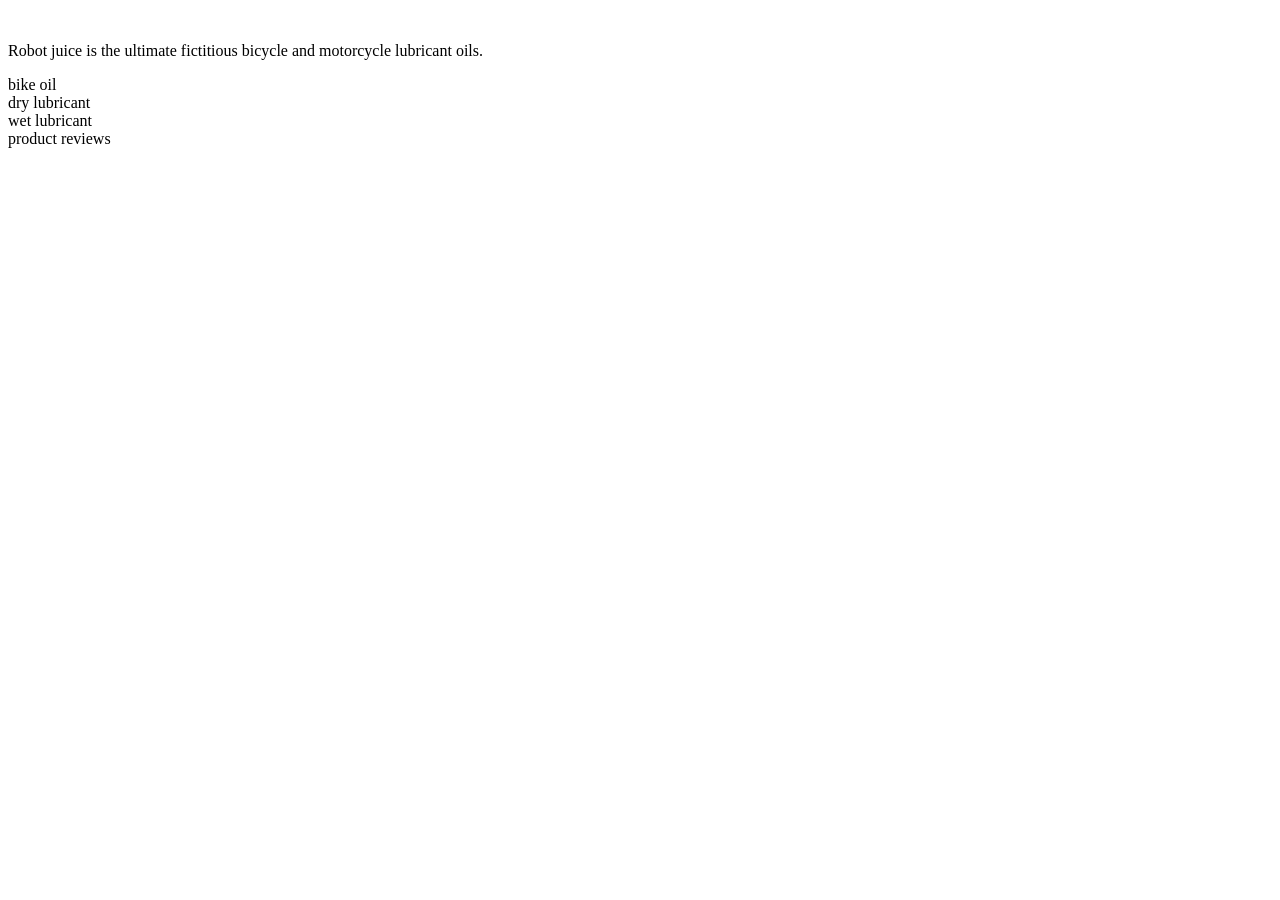
==== index.html @ 33f4d447 "starting to add some content and wrapping up general layout plan" ====
<!DOCTYPE html>
<html lang="en">
    <head>
        <meta charset="utf-8">
        <meta name="viewport" content="width=device-width, initial-scale=1">
        <link rel="stylesheet" href="styles.css">
        <script src="script.js" defer></script>
        <title>RobotJuice | Homepage</title>
    </head>
    <body>
        <header>

        <nav>

        </nav>
        </header>
        <main>
            <section class="banner">
                <img >
                <p>
                    Robot juice is the ultimate fictitious bicycle and motorcycle lubricant oils.
                </p>
            </section>
            <section class="serviceList">
                <article>
                    bike oil
                </article>
                <article>
                    dry lubricant
                </article>
                <article>
                    wet lubricant
                </article>
                <article>
                    product reviews
                </article>
            </section>
        </main>
        <aside class="postContentBar">
            <section class="latestNews">

            </section>
            <section class="poll">

            </section>
        </aside>
        <footer>
            <address>
            </address>
            <nav class="footerLinks">               
            </nav>
        </footer>
    </body>
</html>
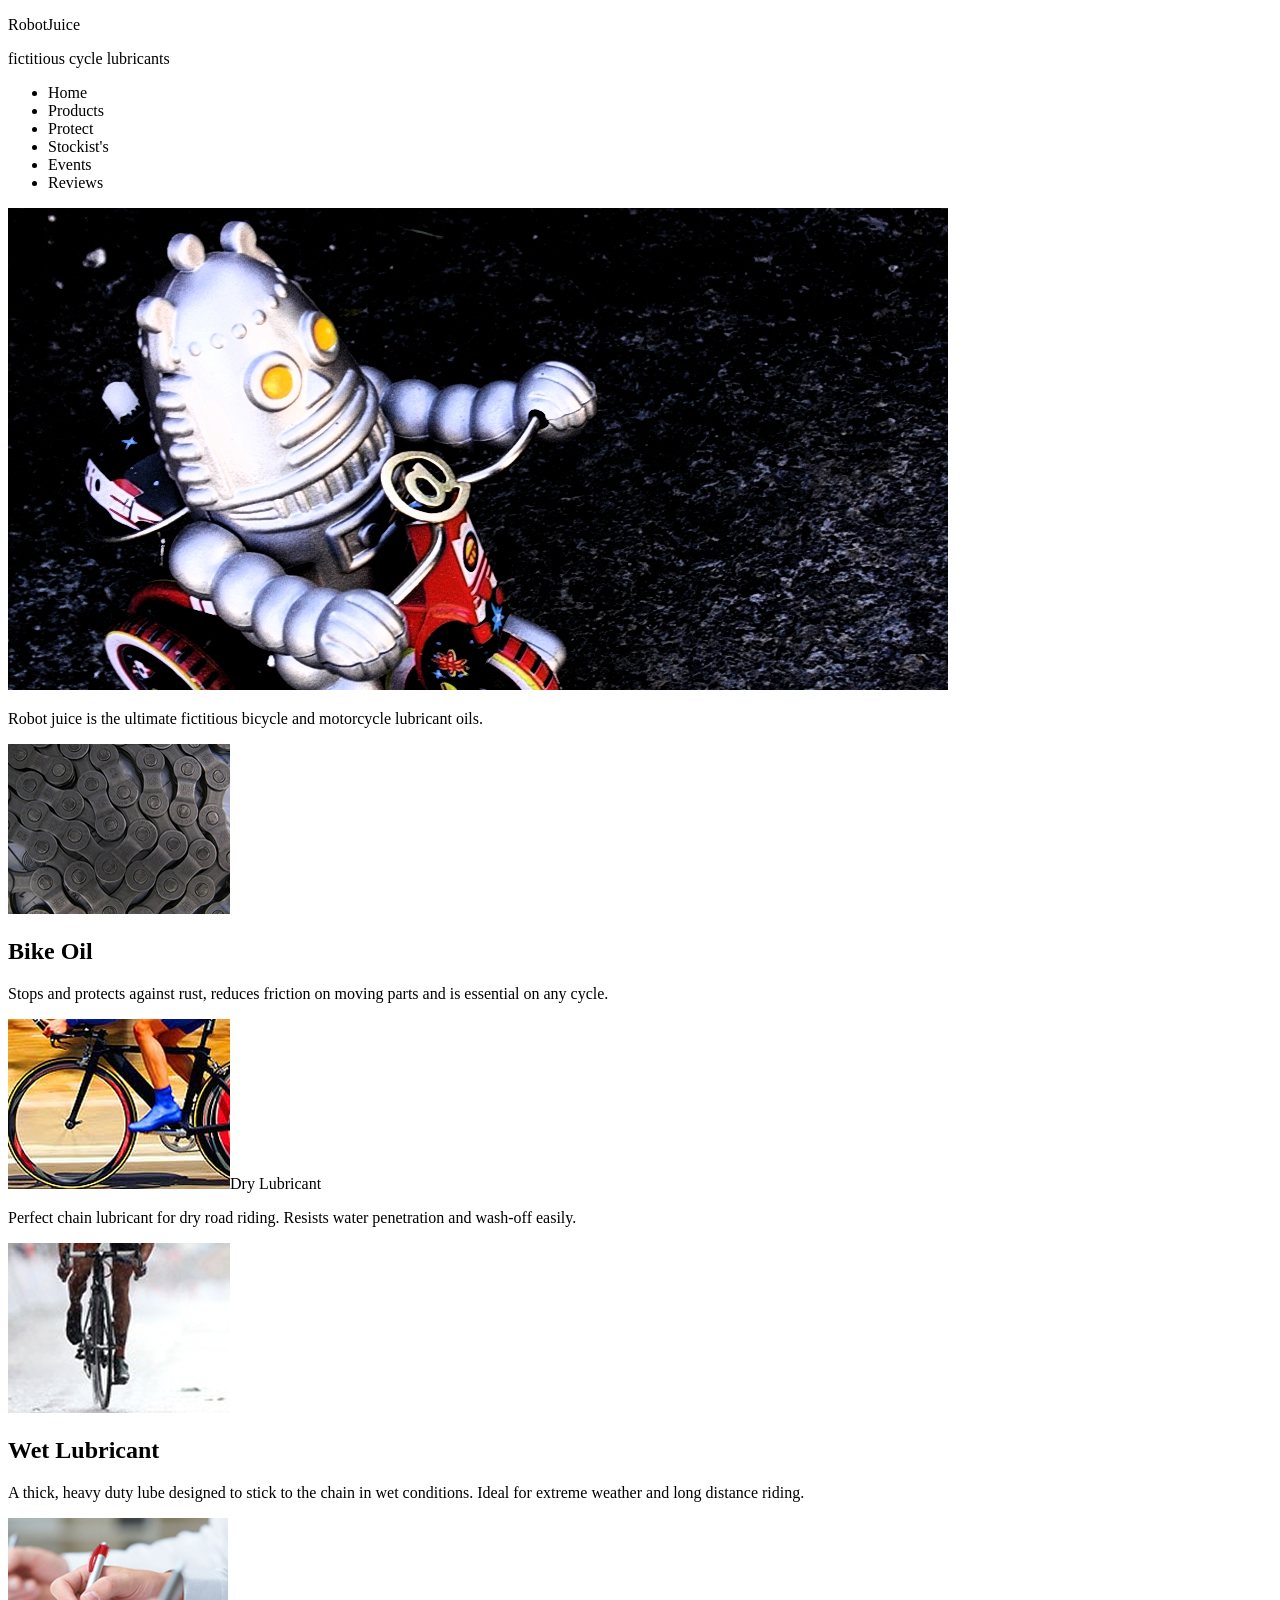
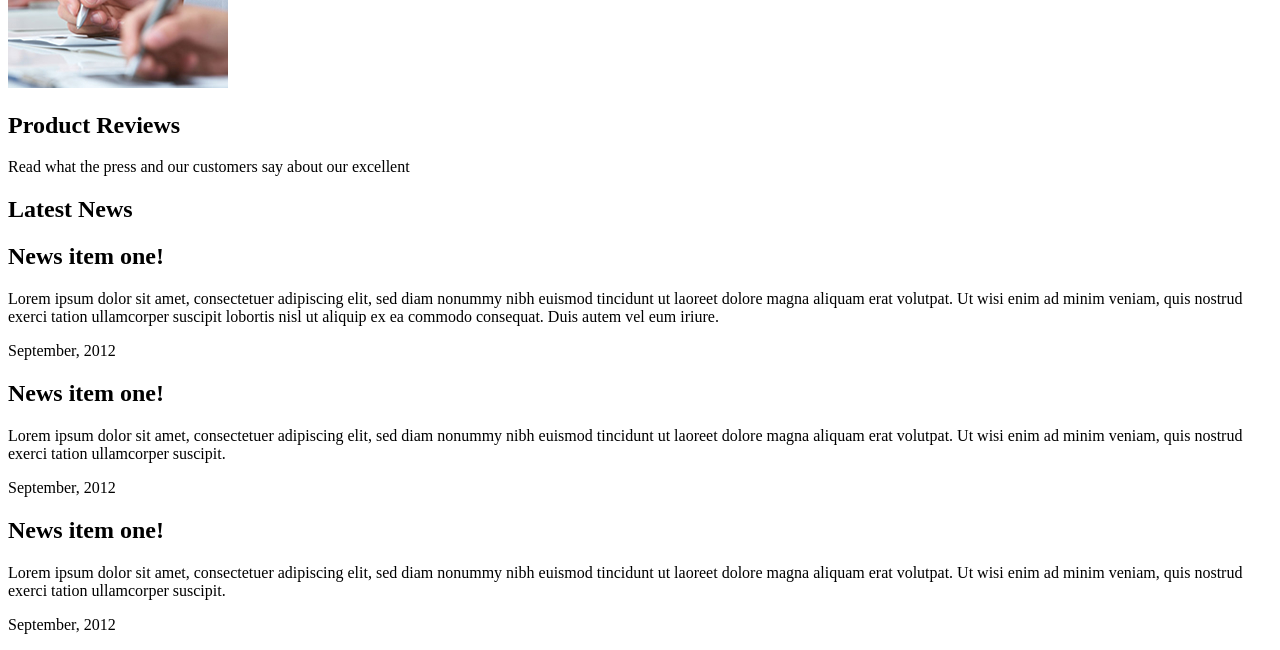
==== commit 80b4810e: "Added more content and restructured some parts" ====
--- a/index.html
+++ b/index.html
@@ -9,40 +9,70 @@
     </head>
     <body>
         <header>
-
-        <nav>
-
-        </nav>
+            <p>RobotJuice</p>
+            <p>fictitious cycle lubricants</p>
+            <nav>
+                <ul>
+                    <li>Home</li>
+                    <li>Products</li>
+                    <li>Protect</li>
+                    <li>Stockist's</li>
+                    <li>Events</li>
+                    <li>Reviews</li>
+                </ul>
+            </nav>
         </header>
         <main>
             <section class="banner">
-                <img >
-                <p>
-                    Robot juice is the ultimate fictitious bicycle and motorcycle lubricant oils.
-                </p>
+                <img src="resources/robotbanner.jpg" alt="Robot juice's toy robot mascot riding a toy bike.">
+                <p>Robot juice is the ultimate fictitious bicycle and motorcycle lubricant oils.</p>
             </section>
             <section class="serviceList">
                 <article>
-                    bike oil
+                    <img src="resources/bikechain-bikeoil.jpg" alt="Lubricated bike chain.">
+                    <h2>Bike Oil</h2>
+                    <p>Stops and protects against rust, reduces friction on moving parts and is essential on any cycle.</p>
                 </article>
                 <article>
-                    dry lubricant
+                    <img src="resources/cycleside-drylubrication.jpg" alt="Person riding bike down a dry"
+                    <h2>Dry Lubricant</h2>
+                    <p>Perfect chain lubricant for dry road riding. Resists water penetration and wash-off easily.</p>
                 </article>
                 <article>
-                    wet lubricant
+                    <img src="resources/frontcycle-wetlubrication.jpg" alt="Person riding bike down a wet road in cloudy weather.">
+                    <h2>Wet Lubricant</h2>
+                    <p>A thick, heavy duty lube designed to stick to the chain in wet conditions. Ideal for extreme weather and long distance riding.</p>
                 </article>
                 <article>
-                    product reviews
+                    <img src="resources/productreviews.jpg" alt="People writing reviews with pen and paper.">
+                    <h2>Product Reviews</h2>
+                    <p>Read what the press and our customers say about our excellent</p>
                 </article>
             </section>
+            <section class="latestNews">
+                <h1>Latest News</h1>
+                <article>
+                    <h2>News item one!</h2>
+                    <p>Lorem ipsum dolor sit amet, consectetuer adipiscing elit, sed diam nonummy nibh euismod tincidunt ut laoreet dolore magna aliquam erat volutpat. Ut wisi enim ad minim veniam, quis nostrud exerci tation ullamcorper suscipit lobortis nisl ut aliquip ex ea commodo consequat. Duis autem vel eum iriure.</p>
+                    <p>September, 2012</p>
+                </article>
+                <article>
+                    <h2>News item one!</h2>
+                    <p>Lorem ipsum dolor sit amet, consectetuer adipiscing elit, sed diam nonummy nibh euismod tincidunt ut laoreet dolore magna aliquam erat volutpat. Ut wisi enim ad minim veniam, quis nostrud exerci tation ullamcorper suscipit.</p>
+                    <p>September, 2012</p>
+                </article>
+                <article>
+                    <h2>News item one!</h2>
+                    <p>Lorem ipsum dolor sit amet, consectetuer adipiscing elit, sed diam nonummy nibh euismod tincidunt ut laoreet dolore magna aliquam erat volutpat. Ut wisi enim ad minim veniam, quis nostrud exerci tation ullamcorper suscipit.</p>
+                    <p>September, 2012</p>
+                </article>
+            </section>
+            <aside class="poll">
+
+            </aside>
         </main>
         <aside class="postContentBar">
-            <section class="latestNews">
 
-            </section>
-            <section class="poll">
-
-            </section>
         </aside>
         <footer>
             <address>
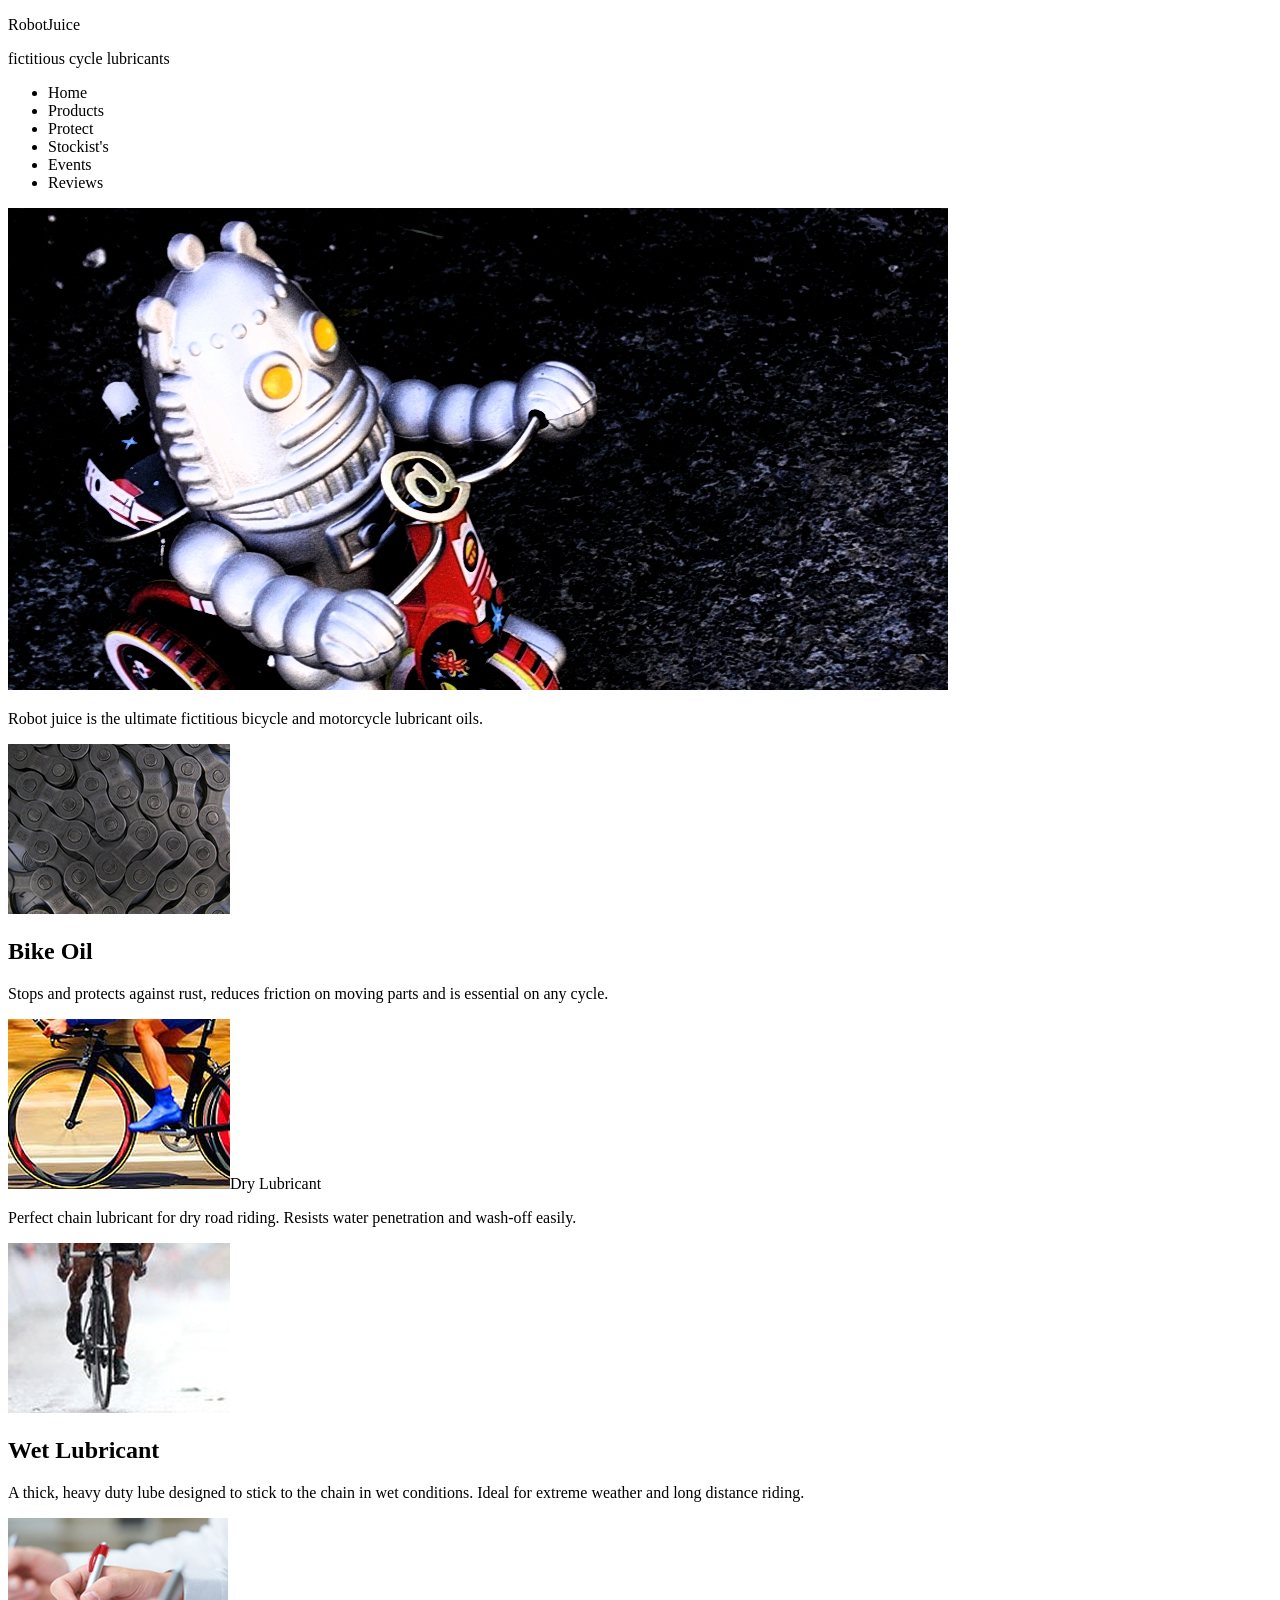
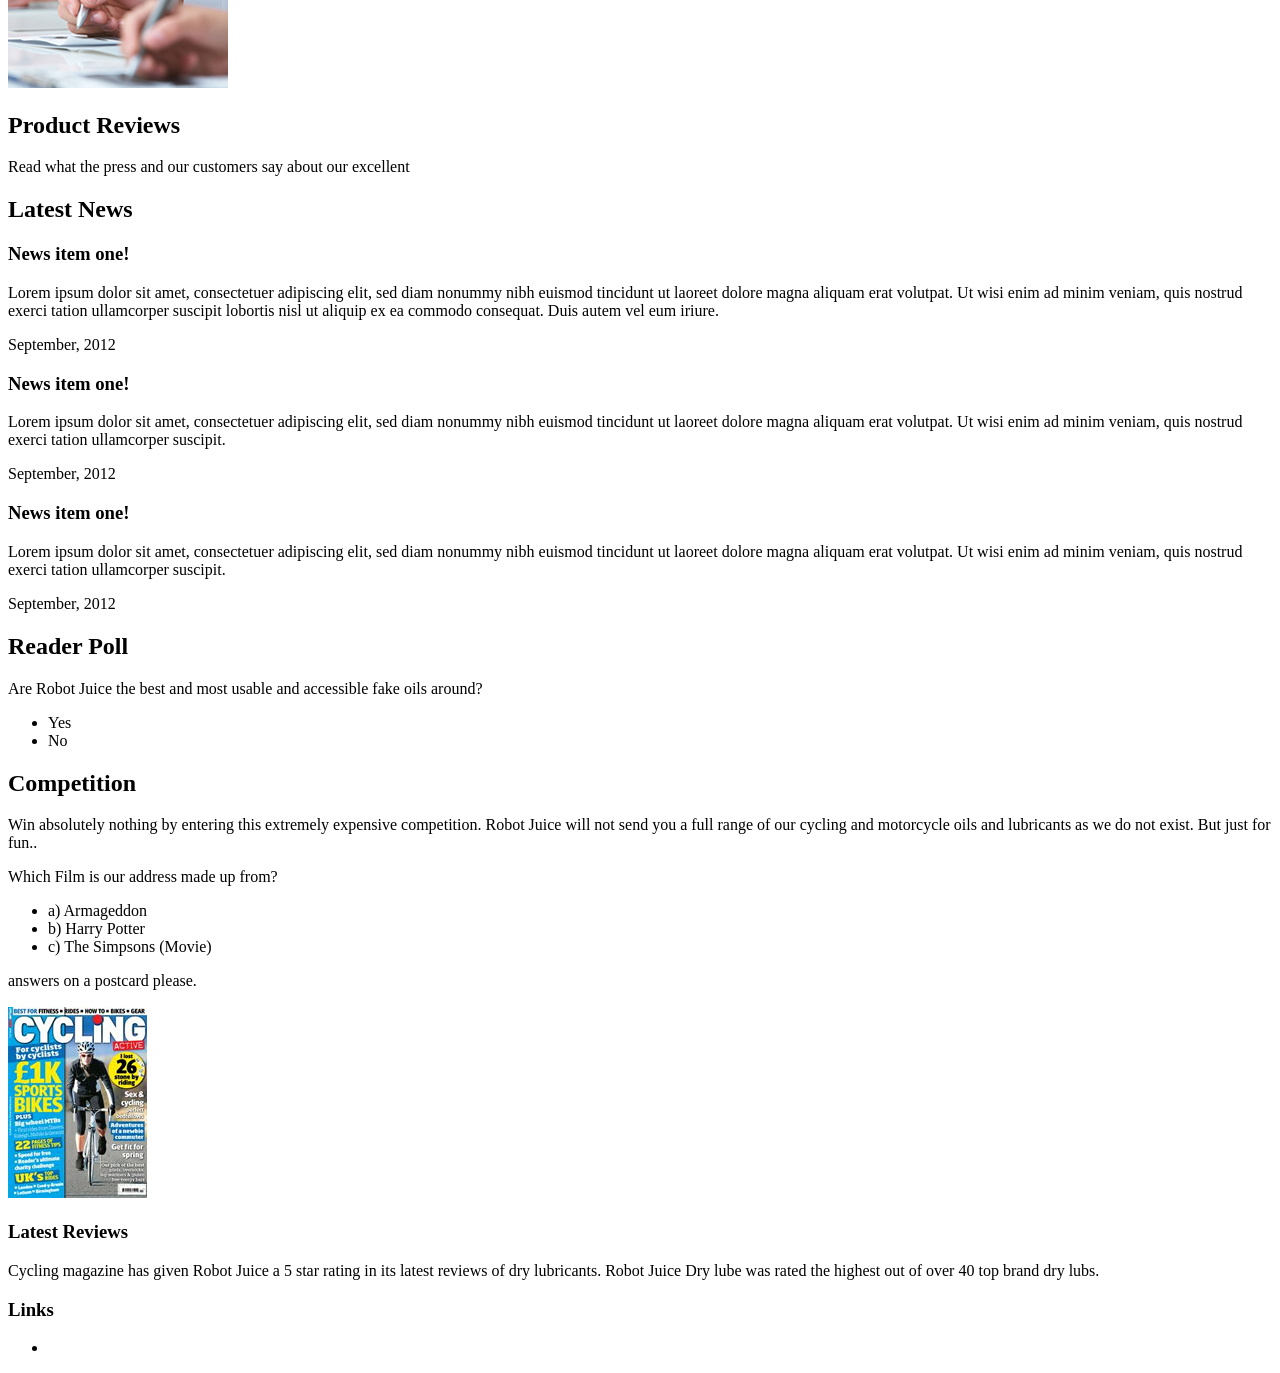
==== commit 0e6a6a7e: "All content added on homepage" ====
--- a/index.html
+++ b/index.html
@@ -50,32 +50,57 @@
                 </article>
             </section>
             <section class="latestNews">
-                <h1>Latest News</h1>
+                <h2>Latest News</h2>
                 <article>
-                    <h2>News item one!</h2>
+                    <h3>News item one!</h3>
                     <p>Lorem ipsum dolor sit amet, consectetuer adipiscing elit, sed diam nonummy nibh euismod tincidunt ut laoreet dolore magna aliquam erat volutpat. Ut wisi enim ad minim veniam, quis nostrud exerci tation ullamcorper suscipit lobortis nisl ut aliquip ex ea commodo consequat. Duis autem vel eum iriure.</p>
                     <p>September, 2012</p>
                 </article>
                 <article>
-                    <h2>News item one!</h2>
+                    <h3>News item one!</h3>
                     <p>Lorem ipsum dolor sit amet, consectetuer adipiscing elit, sed diam nonummy nibh euismod tincidunt ut laoreet dolore magna aliquam erat volutpat. Ut wisi enim ad minim veniam, quis nostrud exerci tation ullamcorper suscipit.</p>
                     <p>September, 2012</p>
                 </article>
                 <article>
-                    <h2>News item one!</h2>
+                    <h3>News item one!</h3>
                     <p>Lorem ipsum dolor sit amet, consectetuer adipiscing elit, sed diam nonummy nibh euismod tincidunt ut laoreet dolore magna aliquam erat volutpat. Ut wisi enim ad minim veniam, quis nostrud exerci tation ullamcorper suscipit.</p>
                     <p>September, 2012</p>
                 </article>
             </section>
-            <aside class="poll">
-
+            <aside class="pollContainer">
+                <h2>Reader Poll</h2>
+                <p>Are Robot Juice the best and most usable and accessible fake oils around?</p>
+                <ul>
+                    <li>Yes</li>
+                    <li>No</li>
+                </ul>
+                <h2>Competition</h2>
+                <p>Win absolutely nothing by entering this extremely expensive competition. Robot Juice will not send you a full range of our cycling and motorcycle oils and lubricants as we do not exist. But just for fun..</p>
+                <p>Which Film is our address made up from?</p>
+                <ul>
+                    <li>a) Armageddon</li>
+                    <li>b) Harry Potter</li>
+                    <li>c) The Simpsons (Movie)</li>
+                </ul>
+                <p>answers on a postcard please.</p>
             </aside>
         </main>
         <aside class="postContentBar">
-
+            <img src="resources/cyclemagazine.jpg" alt="Cycling magazine">
+            <section class="latestReviews">
+                <h1>Latest Reviews</h1>
+                <p>Cycling magazine has given Robot Juice a 5 star rating in its latest reviews of dry lubricants. Robot Juice Dry lube was rated the highest out of over 40 top brand dry lubs.</p>
+            </section>
+            <nav class="">
+                <h1>Links</h1>
+                <ul>
+                    <li></li>
+                </ul>
+            </nav>
         </aside>
         <footer>
             <address>
+
             </address>
             <nav class="footerLinks">               
             </nav>
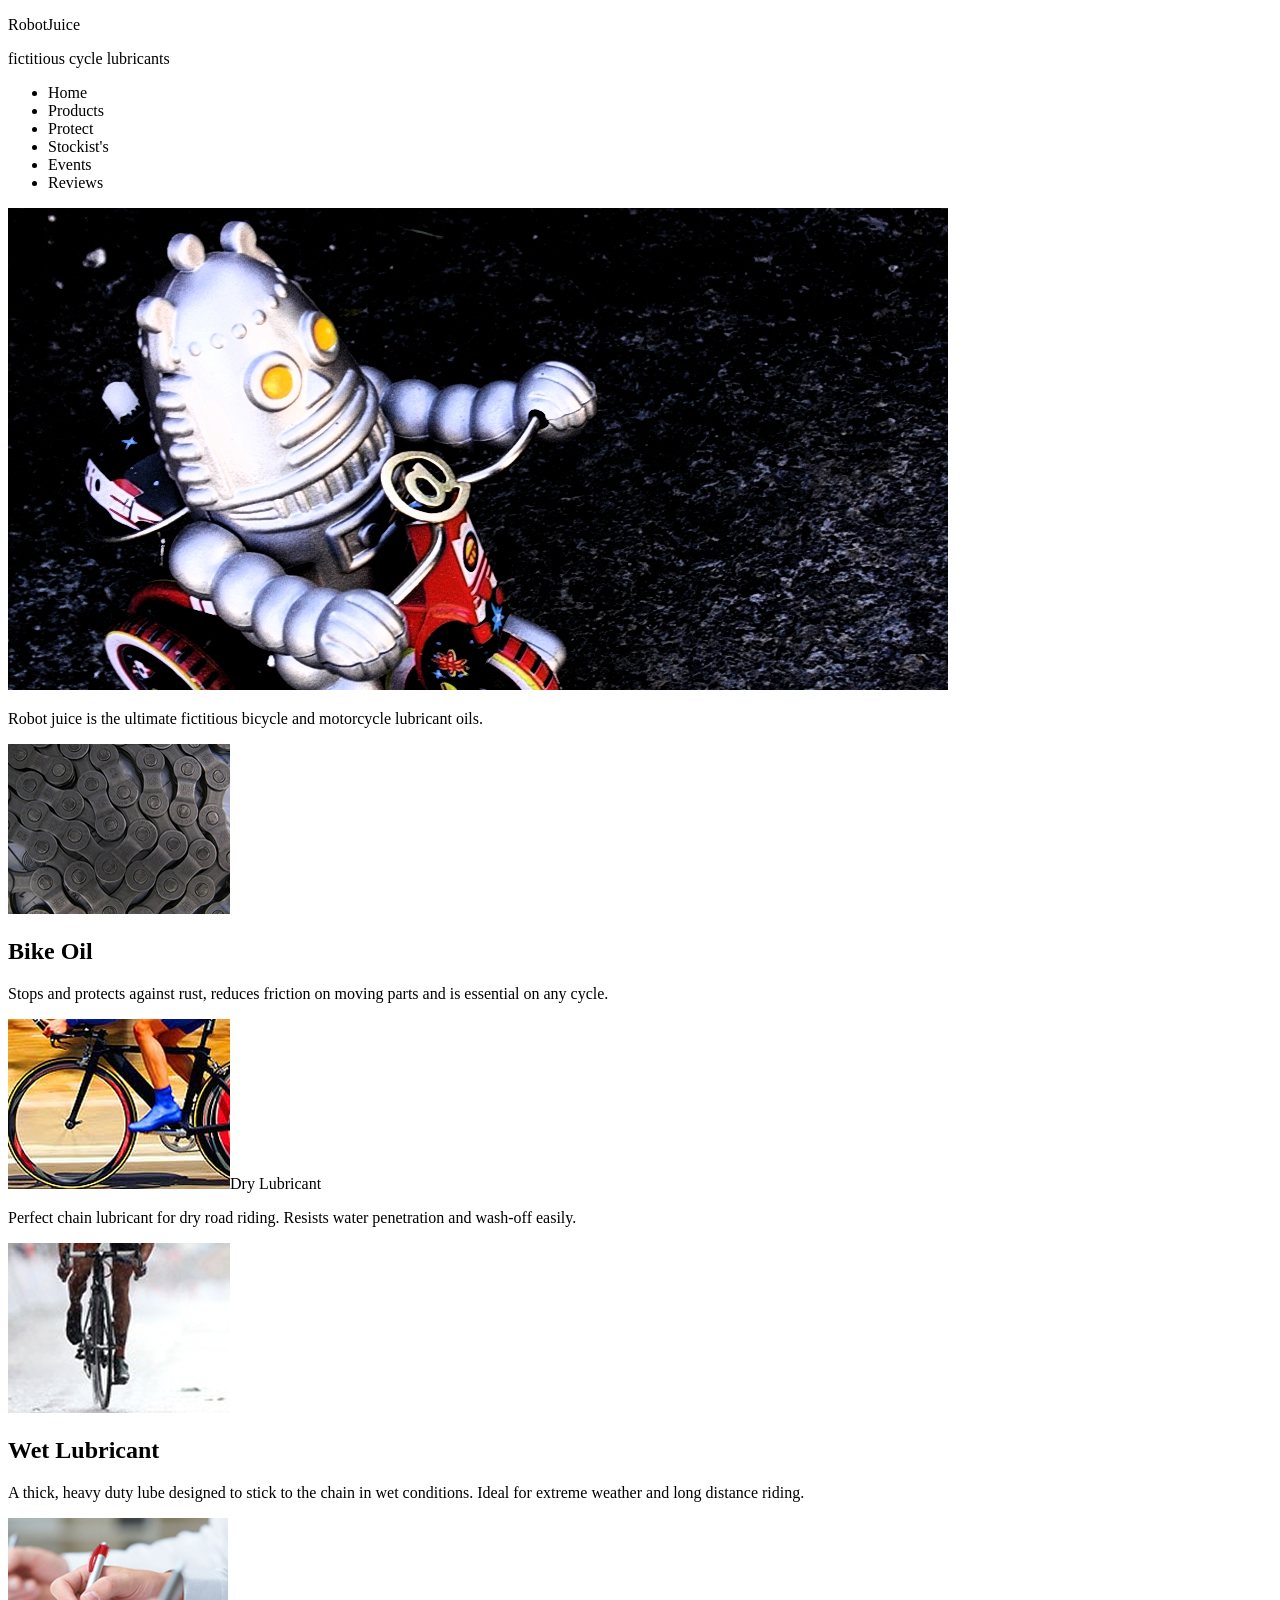
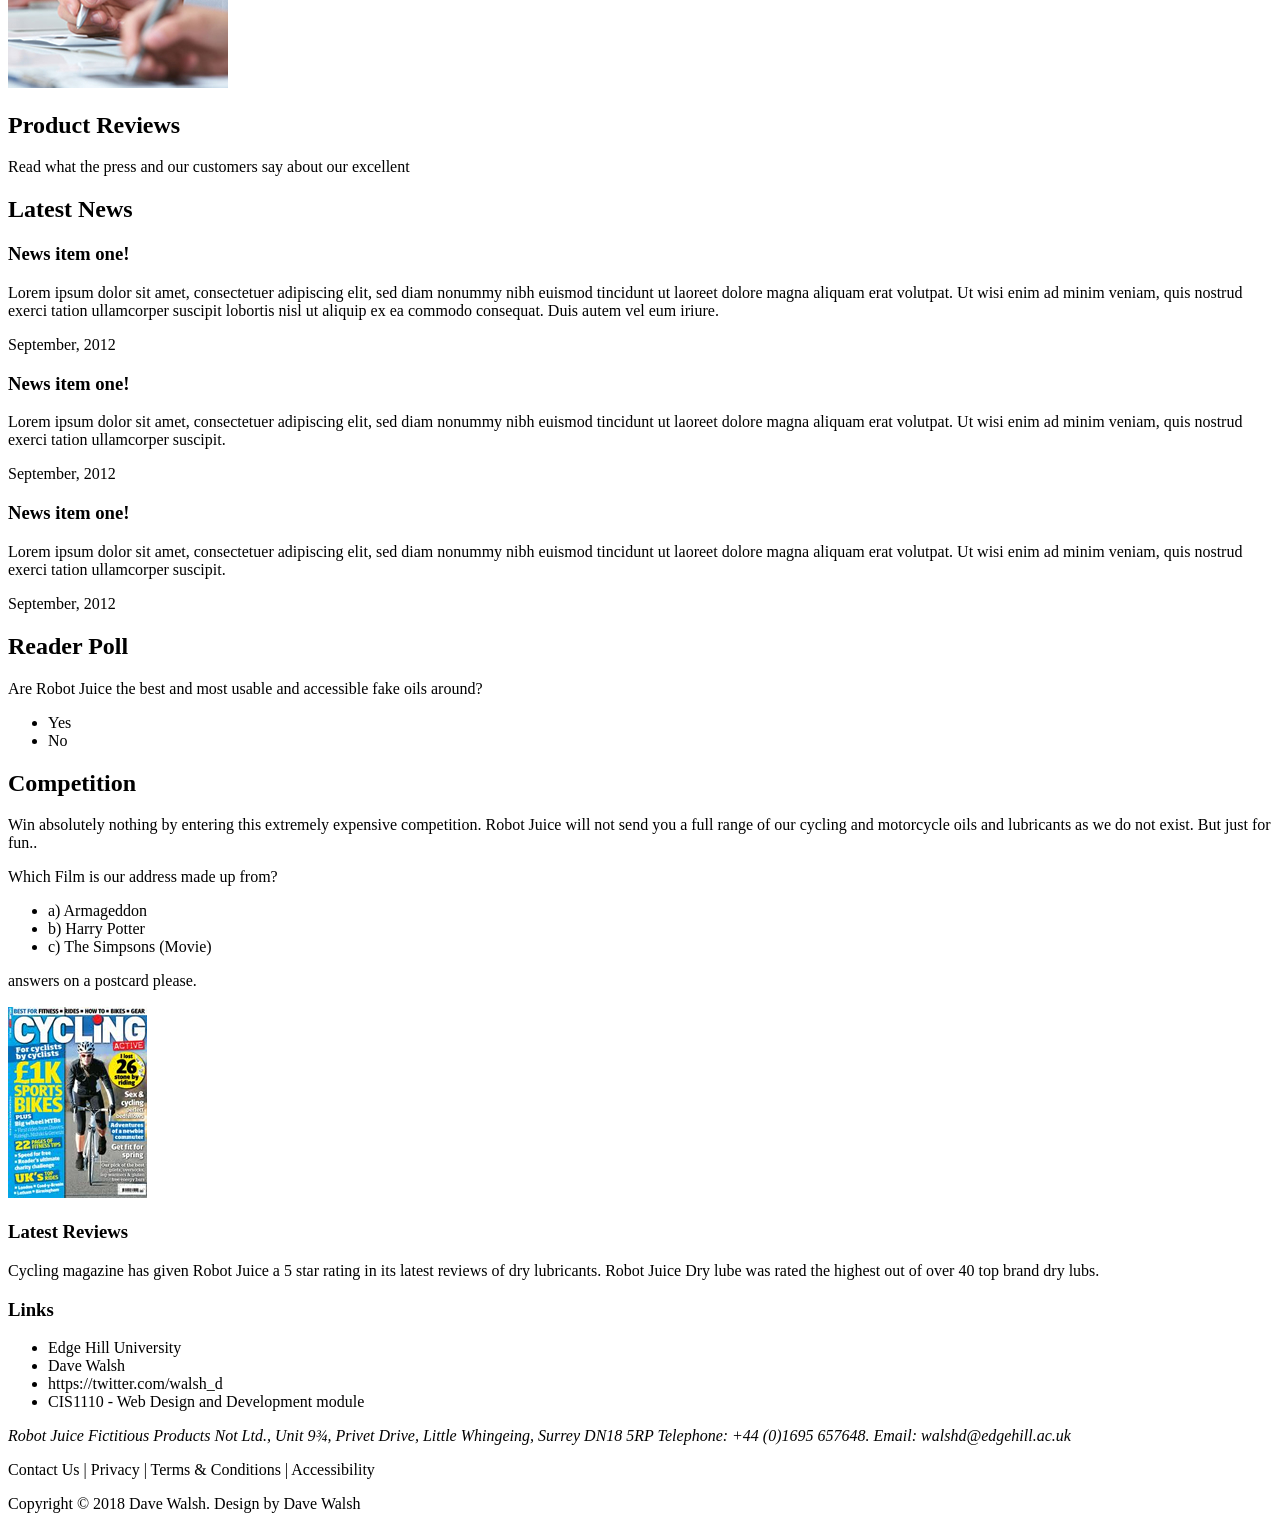
==== commit d61ca24a: "All content added to homepage" ====
--- a/index.html
+++ b/index.html
@@ -91,18 +91,24 @@
                 <h1>Latest Reviews</h1>
                 <p>Cycling magazine has given Robot Juice a 5 star rating in its latest reviews of dry lubricants. Robot Juice Dry lube was rated the highest out of over 40 top brand dry lubs.</p>
             </section>
-            <nav class="">
+            <nav class="bottomBarNav">
                 <h1>Links</h1>
                 <ul>
-                    <li></li>
+                    <li>Edge Hill University</li>
+                    <li>Dave Walsh</li>
+                    <li>https://twitter.com/walsh_d</li>
+                    <li>CIS1110 - Web Design and Development module</li>
                 </ul>
             </nav>
         </aside>
         <footer>
             <address>
-
+                Robot Juice Fictitious Products Not Ltd., Unit 9¾, Privet Drive, Little Whingeing, Surrey DN18 5RP
+                Telephone: +44 (0)1695 657648. Email: walshd@edgehill.ac.uk
             </address>
-            <nav class="footerLinks">               
+            <nav class="footerLinks">
+                <p>Contact Us | Privacy | Terms & Conditions | Accessibility</p>
+                <p>Copyright © 2018 Dave Walsh. Design by Dave Walsh</p>
             </nav>
         </footer>
     </body>
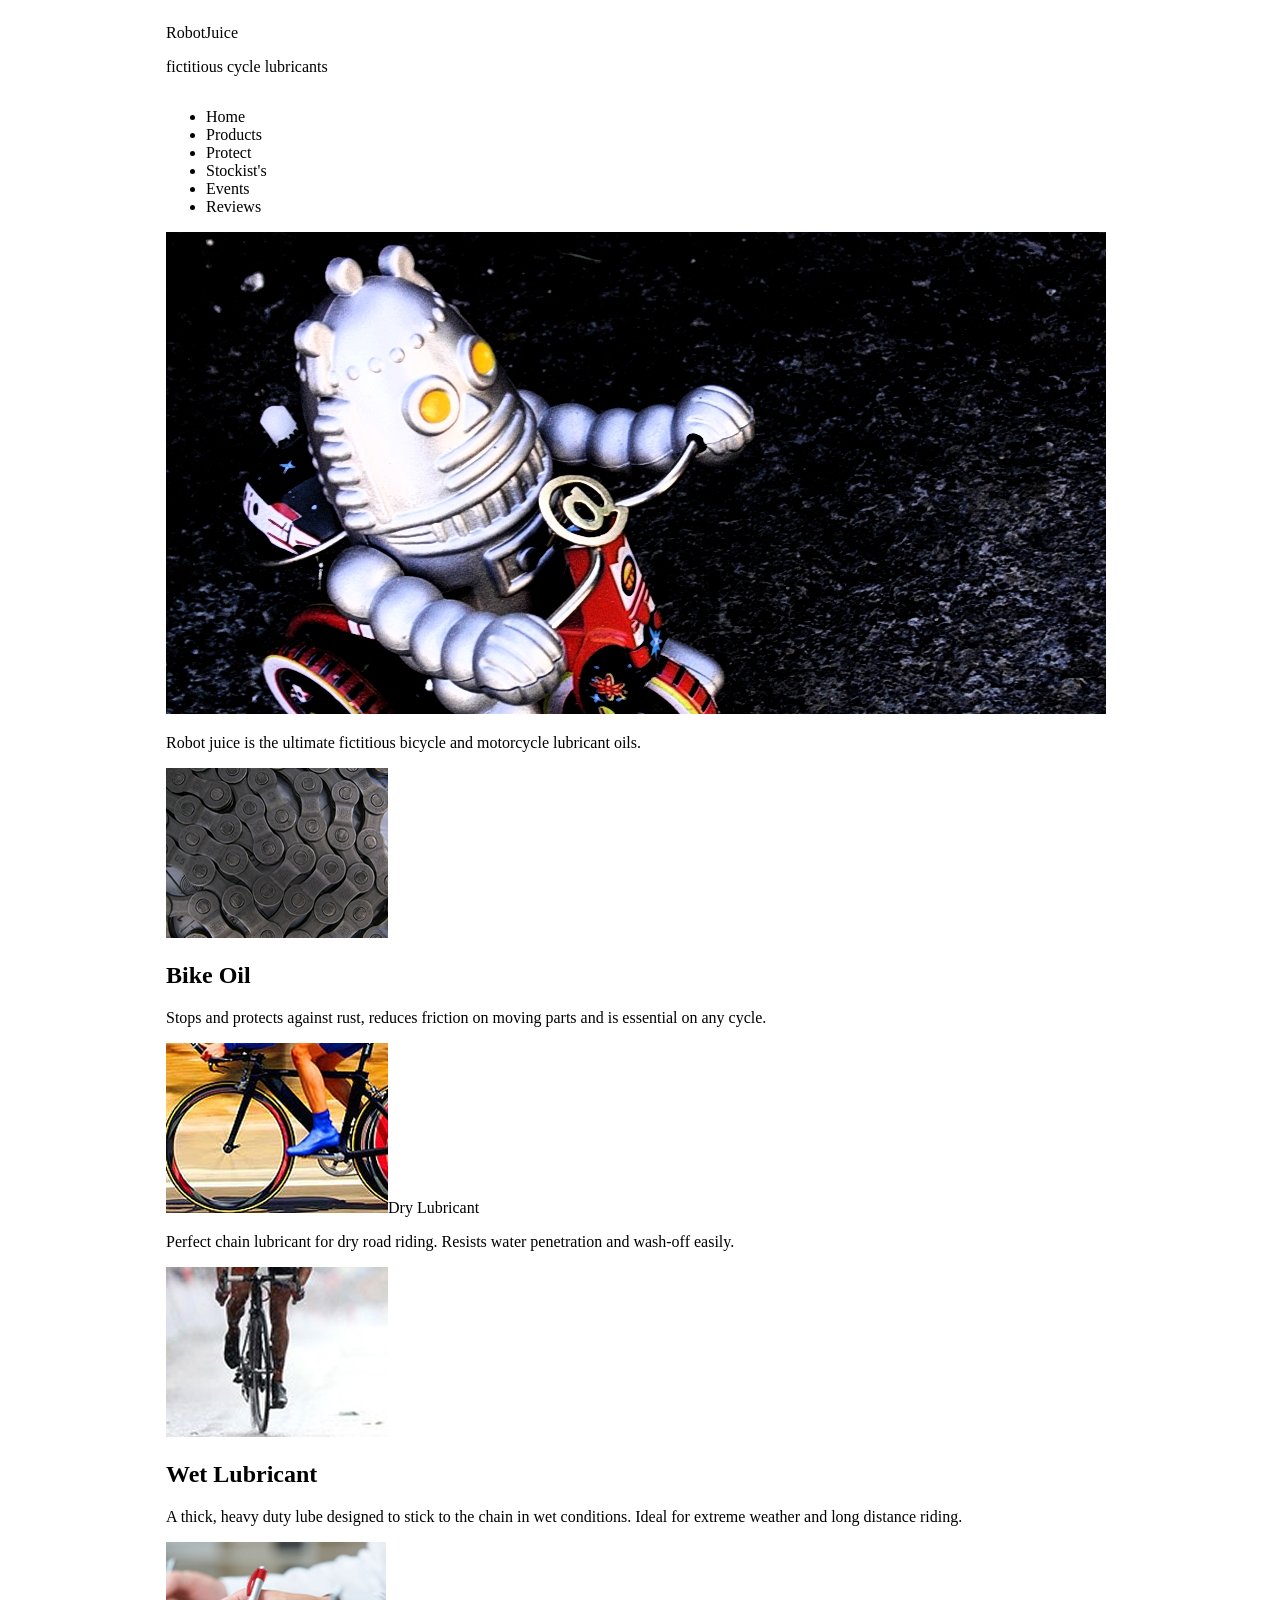
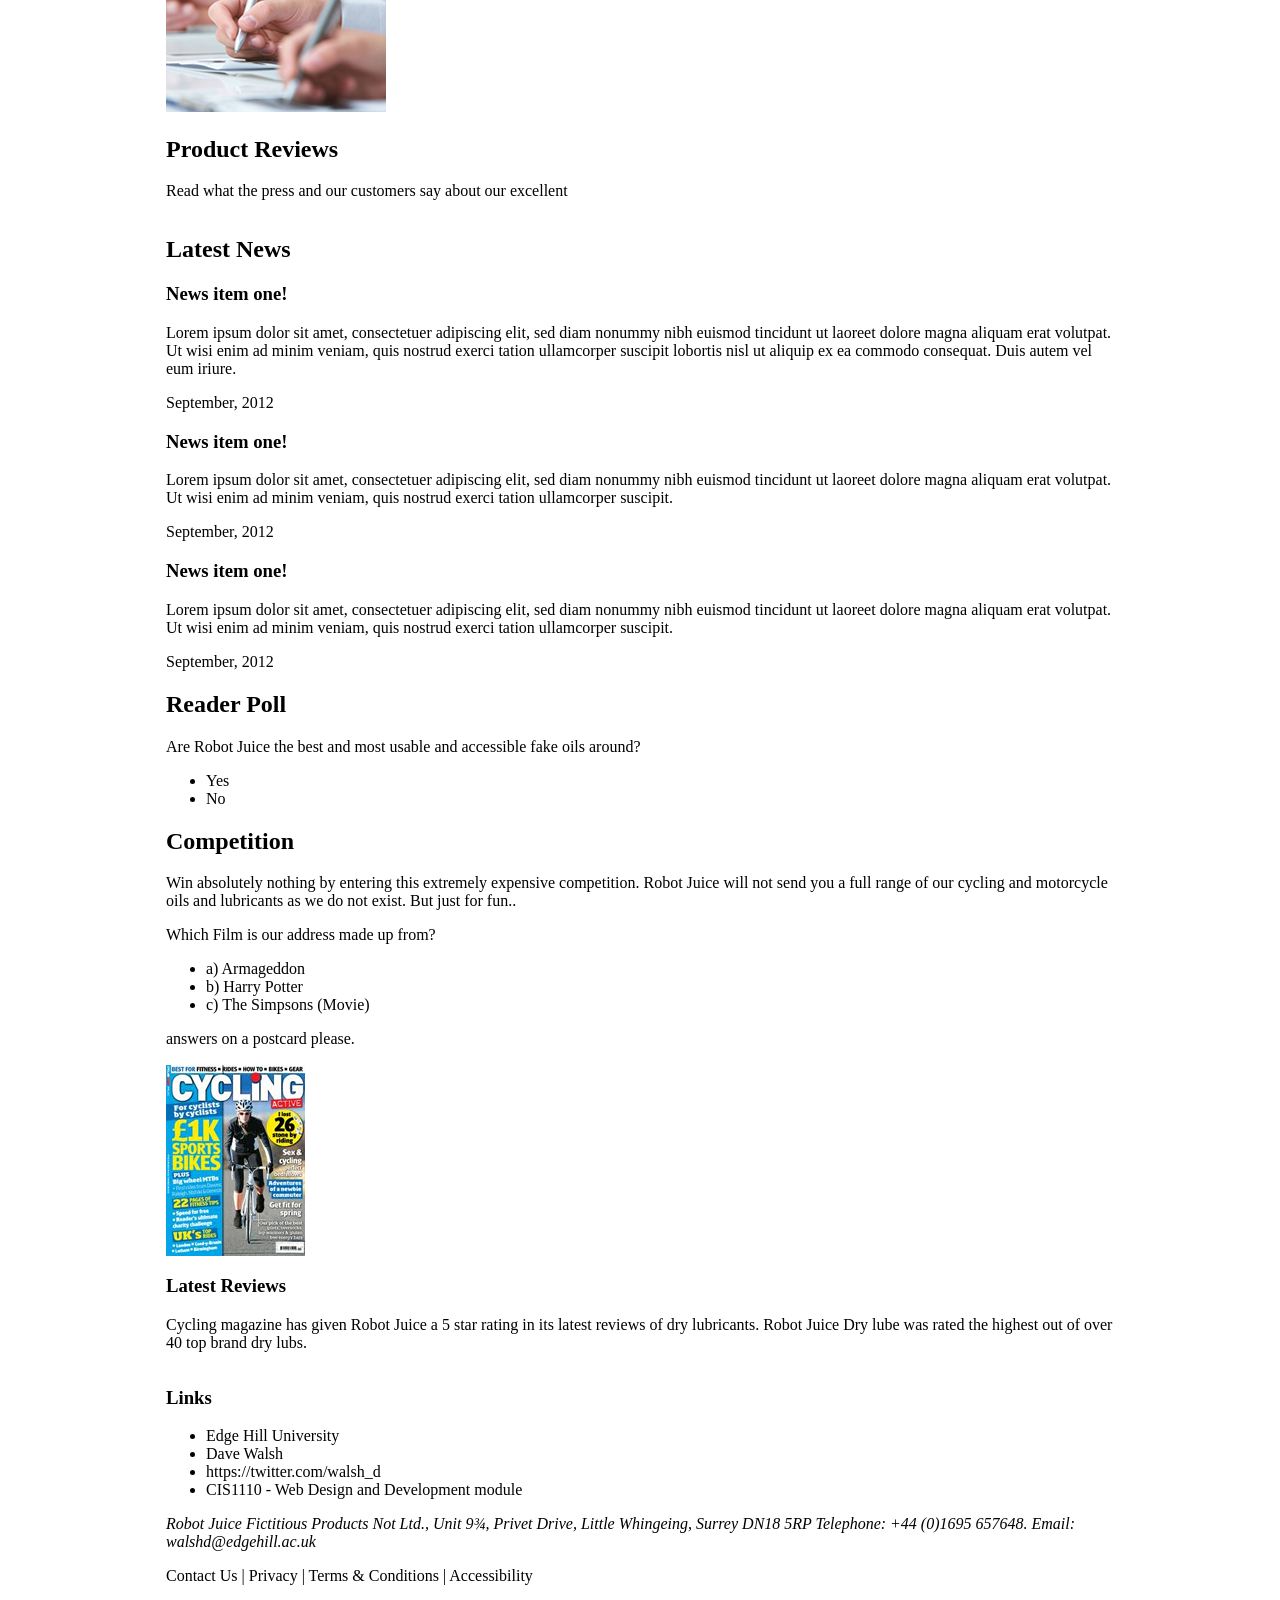
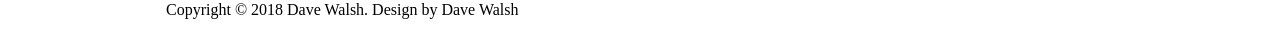
==== commit 9f459b13: "Grid layout that's CLEAN widdit" ====
--- a/index.html
+++ b/index.html
@@ -4,13 +4,16 @@
         <meta charset="utf-8">
         <meta name="viewport" content="width=device-width, initial-scale=1">
         <link rel="stylesheet" href="styles.css">
-        <script src="script.js" defer></script>
+        <link rel="stylesheet" href="grid.css">
+        <script src="scripts.js" defer></script>
         <title>RobotJuice | Homepage</title>
     </head>
     <body>
-        <header>
-            <p>RobotJuice</p>
-            <p>fictitious cycle lubricants</p>
+        <header class="siteBlocks">
+            <section class="logo">
+                <p>RobotJuice</p>
+                <p>fictitious cycle lubricants</p>
+            </section>
             <nav>
                 <ul>
                     <li>Home</li>
@@ -22,7 +25,7 @@
                 </ul>
             </nav>
         </header>
-        <main>
+        <main class="siteBlocks">
             <section class="banner">
                 <img src="resources/robotbanner.jpg" alt="Robot juice's toy robot mascot riding a toy bike.">
                 <p>Robot juice is the ultimate fictitious bicycle and motorcycle lubricant oils.</p>
@@ -49,49 +52,51 @@
                     <p>Read what the press and our customers say about our excellent</p>
                 </article>
             </section>
-            <section class="latestNews">
-                <h2>Latest News</h2>
-                <article>
-                    <h3>News item one!</h3>
-                    <p>Lorem ipsum dolor sit amet, consectetuer adipiscing elit, sed diam nonummy nibh euismod tincidunt ut laoreet dolore magna aliquam erat volutpat. Ut wisi enim ad minim veniam, quis nostrud exerci tation ullamcorper suscipit lobortis nisl ut aliquip ex ea commodo consequat. Duis autem vel eum iriure.</p>
-                    <p>September, 2012</p>
-                </article>
-                <article>
-                    <h3>News item one!</h3>
-                    <p>Lorem ipsum dolor sit amet, consectetuer adipiscing elit, sed diam nonummy nibh euismod tincidunt ut laoreet dolore magna aliquam erat volutpat. Ut wisi enim ad minim veniam, quis nostrud exerci tation ullamcorper suscipit.</p>
-                    <p>September, 2012</p>
-                </article>
-                <article>
-                    <h3>News item one!</h3>
-                    <p>Lorem ipsum dolor sit amet, consectetuer adipiscing elit, sed diam nonummy nibh euismod tincidunt ut laoreet dolore magna aliquam erat volutpat. Ut wisi enim ad minim veniam, quis nostrud exerci tation ullamcorper suscipit.</p>
-                    <p>September, 2012</p>
-                </article>
+            <section>
+                <section class="latestNews">
+                    <h2>Latest News</h2>
+                    <article>
+                        <h3>News item one!</h3>
+                        <p>Lorem ipsum dolor sit amet, consectetuer adipiscing elit, sed diam nonummy nibh euismod tincidunt ut laoreet dolore magna aliquam erat volutpat. Ut wisi enim ad minim veniam, quis nostrud exerci tation ullamcorper suscipit lobortis nisl ut aliquip ex ea commodo consequat. Duis autem vel eum iriure.</p>
+                      <p>September, 2012</p>
+                    </article>
+                    <article>
+                        <h3>News item one!</h3>
+                        <p>Lorem ipsum dolor sit amet, consectetuer adipiscing elit, sed diam nonummy nibh euismod tincidunt ut laoreet dolore magna aliquam erat volutpat. Ut wisi enim ad minim veniam, quis nostrud exerci tation ullamcorper suscipit.</p>
+                        <p>September, 2012</p>
+                    </article>
+                    <article>
+                        <h3>News item one!</h3>
+                        <p>Lorem ipsum dolor sit amet, consectetuer adipiscing elit, sed diam nonummy nibh euismod tincidunt ut laoreet dolore magna aliquam erat volutpat. Ut wisi enim ad minim veniam, quis nostrud exerci tation ullamcorper suscipit.</p>
+                        <p>September, 2012</p>
+                    </article>
+                </section>
+                <aside class="pollContainer">
+                    <h2>Reader Poll</h2>
+                    <p>Are Robot Juice the best and most usable and accessible fake oils around?</p>
+                    <ul>
+                        <li>Yes</li>
+                        <li>No</li>
+                    </ul>
+                    <h2>Competition</h2>
+                    <p>Win absolutely nothing by entering this extremely expensive competition. Robot Juice will not send you a full range of our cycling and motorcycle oils and lubricants as we do not exist. But just for fun..</p>
+                    <p>Which Film is our address made up from?</p>
+                    <ul>
+                        <li>a) Armageddon</li>
+                        <li>b) Harry Potter</li>
+                        <li>c) The Simpsons (Movie)</li>
+                    </ul>
+                    <p>answers on a postcard please.</p>
+                </aside>
             </section>
-            <aside class="pollContainer">
-                <h2>Reader Poll</h2>
-                <p>Are Robot Juice the best and most usable and accessible fake oils around?</p>
-                <ul>
-                    <li>Yes</li>
-                    <li>No</li>
-                </ul>
-                <h2>Competition</h2>
-                <p>Win absolutely nothing by entering this extremely expensive competition. Robot Juice will not send you a full range of our cycling and motorcycle oils and lubricants as we do not exist. But just for fun..</p>
-                <p>Which Film is our address made up from?</p>
-                <ul>
-                    <li>a) Armageddon</li>
-                    <li>b) Harry Potter</li>
-                    <li>c) The Simpsons (Movie)</li>
-                </ul>
-                <p>answers on a postcard please.</p>
-            </aside>
         </main>
-        <aside class="postContentBar">
-            <img src="resources/cyclemagazine.jpg" alt="Cycling magazine">
-            <section class="latestReviews">
+        <aside class="siteBlocks upperFooter">
+            <img class="innerBlocks" src="resources/cyclemagazine.jpg" alt="Cycling magazine">
+            <section class="innerBlocks latestReviews">
                 <h1>Latest Reviews</h1>
                 <p>Cycling magazine has given Robot Juice a 5 star rating in its latest reviews of dry lubricants. Robot Juice Dry lube was rated the highest out of over 40 top brand dry lubs.</p>
             </section>
-            <nav class="bottomBarNav">
+            <nav class="innerBlocks secondFooterNav">
                 <h1>Links</h1>
                 <ul>
                     <li>Edge Hill University</li>
@@ -101,12 +106,12 @@
                 </ul>
             </nav>
         </aside>
-        <footer>
-            <address>
+        <footer class="siteBlocks">
+            <address class="innerBlocks">
                 Robot Juice Fictitious Products Not Ltd., Unit 9¾, Privet Drive, Little Whingeing, Surrey DN18 5RP
                 Telephone: +44 (0)1695 657648. Email: walshd@edgehill.ac.uk
             </address>
-            <nav class="footerLinks">
+            <nav class="innerBlocks footerLinks">
                 <p>Contact Us | Privacy | Terms & Conditions | Accessibility</p>
                 <p>Copyright © 2018 Dave Walsh. Design by Dave Walsh</p>
             </nav>
--- a/grid.css
+++ b/grid.css
@@ -0,0 +1,18 @@
+body {
+    display: grid;
+    grid-template-columns: repeat(8, 1fr);
+}
+
+.siteBlocks {
+    display: grid;
+    grid-column: 2 / -2;
+}
+
+aside.siteBlocks, footer.siteBlocks {
+    grid-column: 1 / -1;
+    grid-template-columns: subgrid;
+}
+
+aside.siteBlocks > *, footer.siteBlocks > * {
+    grid-column: 2 / -2;
+}
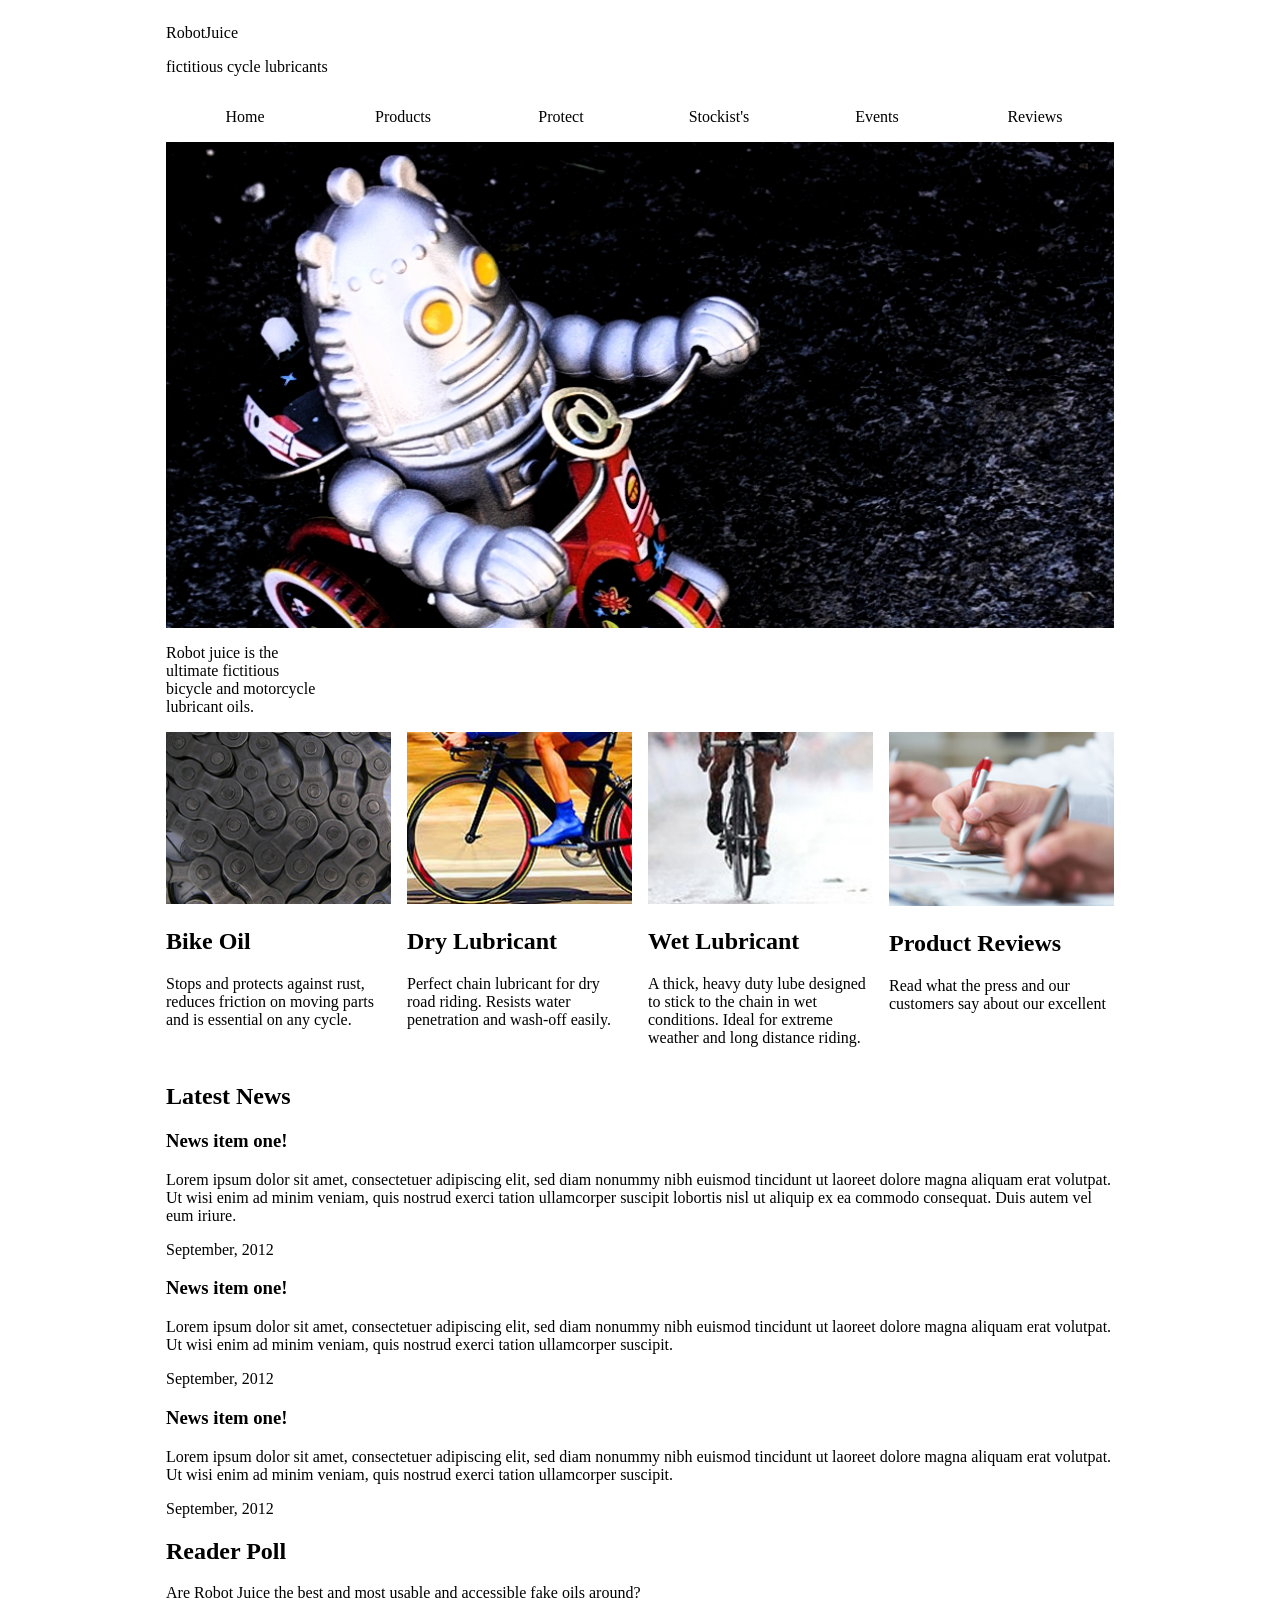
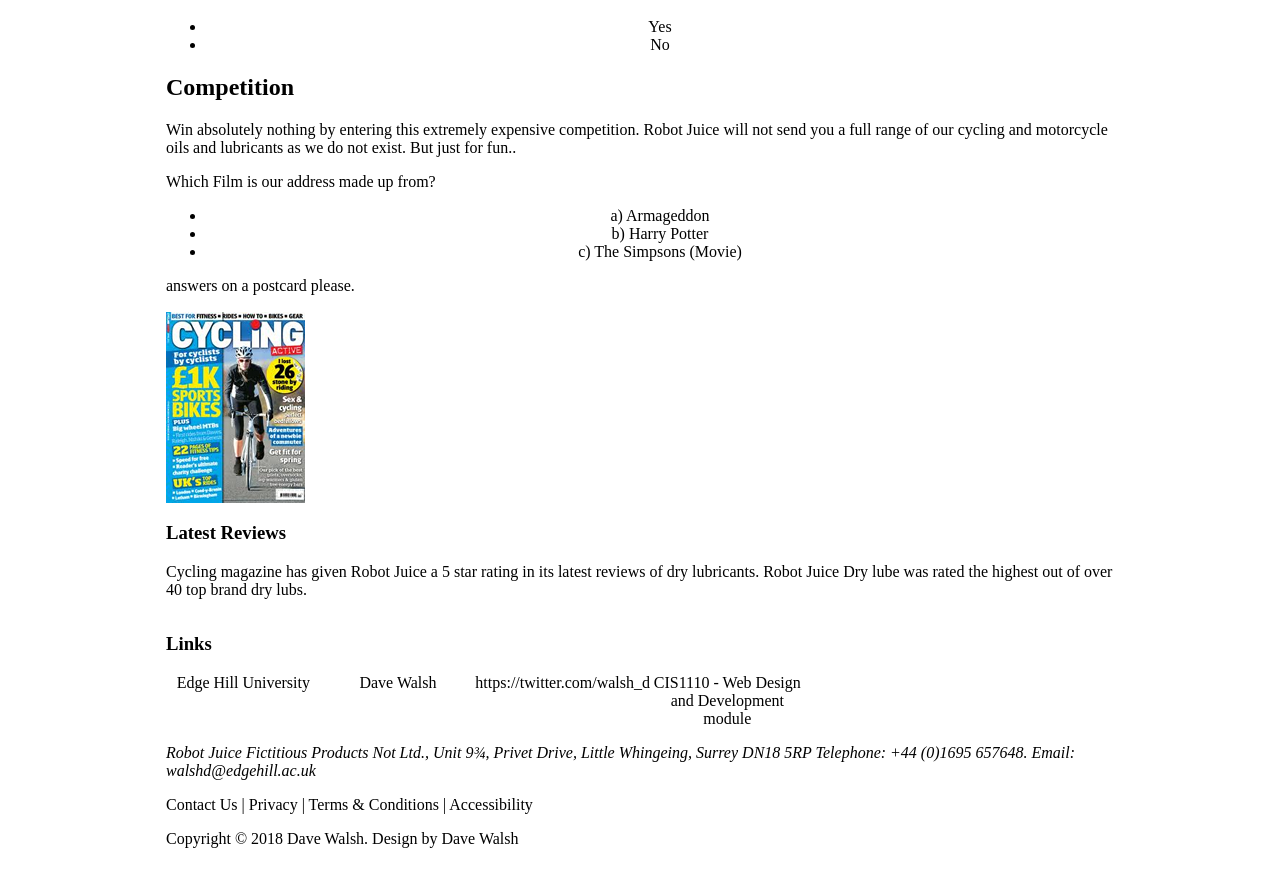
==== commit e44a4db4: "in the absolute trenches of grid layouts" ====
--- a/index.html
+++ b/index.html
@@ -37,7 +37,7 @@
                     <p>Stops and protects against rust, reduces friction on moving parts and is essential on any cycle.</p>
                 </article>
                 <article>
-                    <img src="resources/cycleside-drylubrication.jpg" alt="Person riding bike down a dry"
+                    <img src="resources/cycleside-drylubrication.jpg" alt="Person riding bike down a dry">
                     <h2>Dry Lubricant</h2>
                     <p>Perfect chain lubricant for dry road riding. Resists water penetration and wash-off easily.</p>
                 </article>
--- a/styles.css
+++ b/styles.css
@@ -0,0 +1,16 @@
+nav ul {
+    list-style: none;
+    padding: 0;
+}
+
+li {
+    text-align: center;
+}
+
+.serviceList {
+    width: 100%;
+}
+
+.serviceList img {
+    width: 100%;
+}
--- a/grid.css
+++ b/grid.css
@@ -15,4 +15,29 @@
 
 aside.siteBlocks > *, footer.siteBlocks > * {
     grid-column: 2 / -2;
-}+}
+
+nav ul {
+    display: grid;
+    grid-template-columns: repeat(6, 1fr);
+}
+
+.logo {
+    display: block;
+}
+
+.banner {
+    display: grid;
+    grid-template-columns: repeat(6, 1fr);
+}
+
+.banner img {
+    grid-column: 1 / 7;
+    width: 100%;
+}
+
+.serviceList {
+    display: grid;
+    grid-template-columns: repeat(4, 1fr);
+    gap: 1rem;
+}
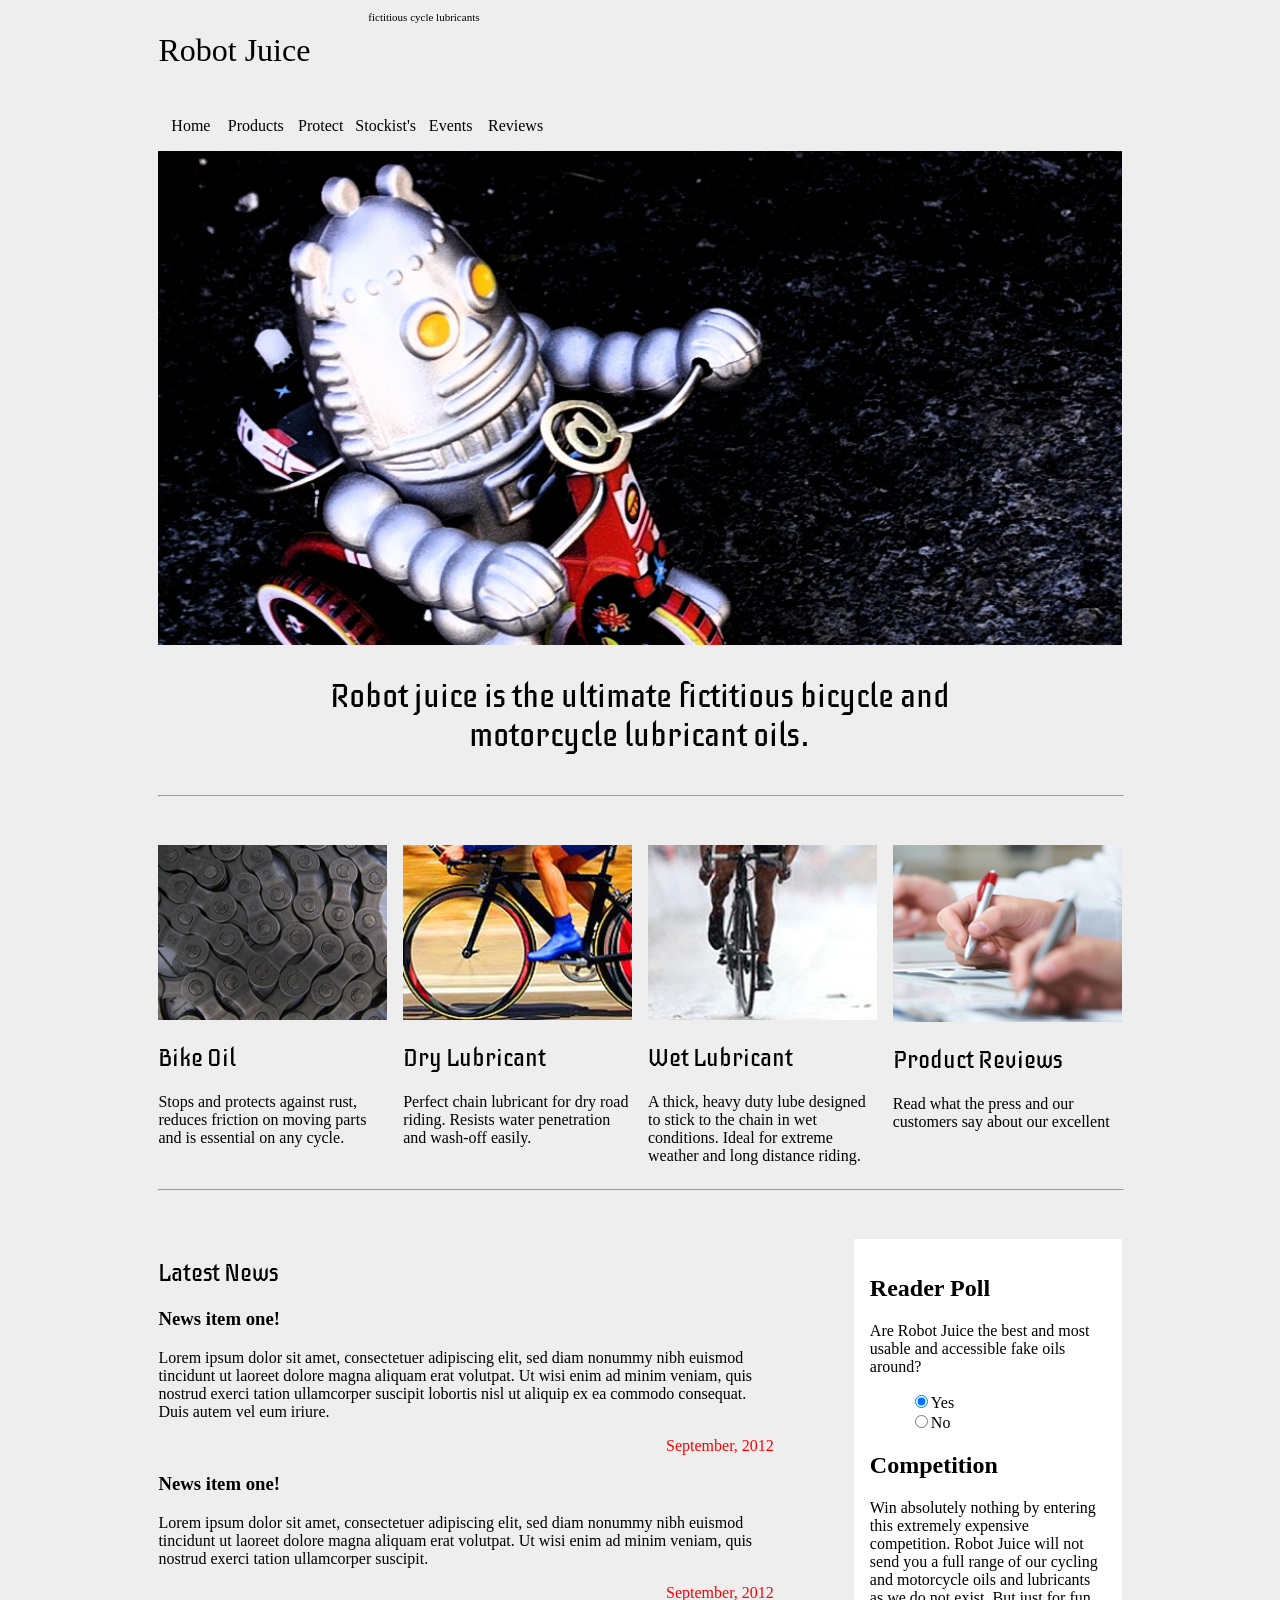
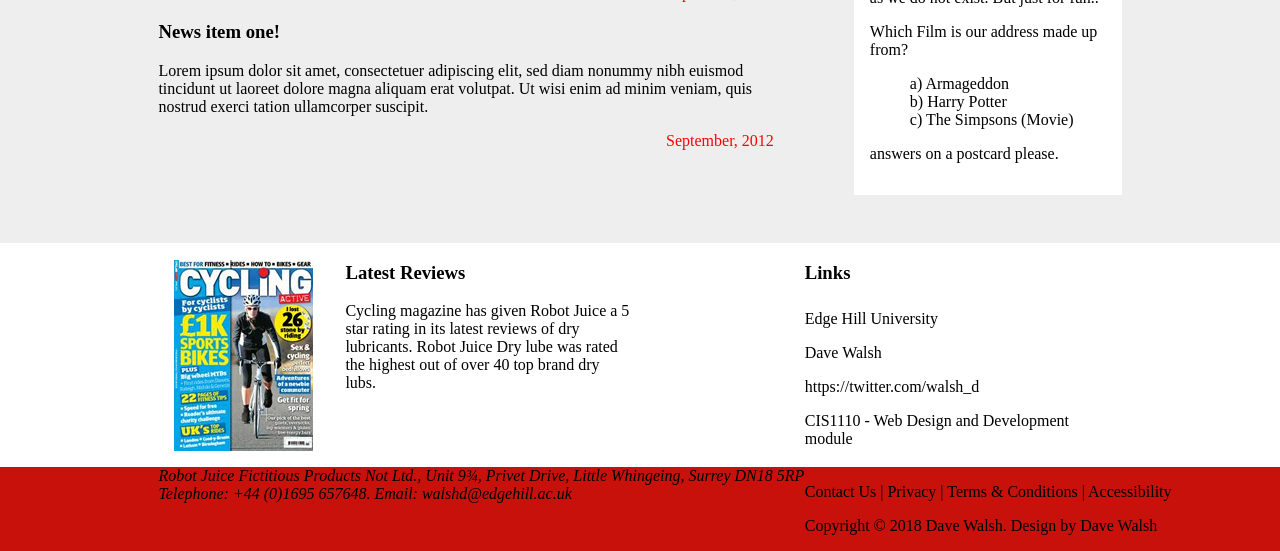
==== commit 0b076cac: "losing it" ====
--- a/index.html
+++ b/index.html
@@ -3,16 +3,16 @@
     <head>
         <meta charset="utf-8">
         <meta name="viewport" content="width=device-width, initial-scale=1">
+        <link rel="stylesheet" href="grid.css">
         <link rel="stylesheet" href="styles.css">
-        <link rel="stylesheet" href="grid.css">
         <script src="scripts.js" defer></script>
         <title>RobotJuice | Homepage</title>
     </head>
     <body>
         <header class="siteBlocks">
             <section class="logo">
-                <p>RobotJuice</p>
-                <p>fictitious cycle lubricants</p>
+                <p id="bigLetter"><span>Robot </span>Juice</p>
+                <p id="smallLetter">fictitious cycle lubricants</p>
             </section>
             <nav>
                 <ul>
@@ -28,55 +28,57 @@
         <main class="siteBlocks">
             <section class="banner">
                 <img src="resources/robotbanner.jpg" alt="Robot juice's toy robot mascot riding a toy bike.">
-                <p>Robot juice is the ultimate fictitious bicycle and motorcycle lubricant oils.</p>
+                <p class="iceberg-regular">Robot juice is the ultimate fictitious bicycle and motorcycle lubricant oils.</p>
             </section>
+            <hr>
             <section class="serviceList">
                 <article>
                     <img src="resources/bikechain-bikeoil.jpg" alt="Lubricated bike chain.">
-                    <h2>Bike Oil</h2>
+                    <h2 class="iceberg-regular">Bike Oil</h2>
                     <p>Stops and protects against rust, reduces friction on moving parts and is essential on any cycle.</p>
                 </article>
                 <article>
                     <img src="resources/cycleside-drylubrication.jpg" alt="Person riding bike down a dry">
-                    <h2>Dry Lubricant</h2>
+                    <h2 class="iceberg-regular">Dry Lubricant</h2>
                     <p>Perfect chain lubricant for dry road riding. Resists water penetration and wash-off easily.</p>
                 </article>
                 <article>
                     <img src="resources/frontcycle-wetlubrication.jpg" alt="Person riding bike down a wet road in cloudy weather.">
-                    <h2>Wet Lubricant</h2>
+                    <h2 class="iceberg-regular">Wet Lubricant</h2>
                     <p>A thick, heavy duty lube designed to stick to the chain in wet conditions. Ideal for extreme weather and long distance riding.</p>
                 </article>
                 <article>
                     <img src="resources/productreviews.jpg" alt="People writing reviews with pen and paper.">
-                    <h2>Product Reviews</h2>
+                    <h2 class="iceberg-regular">Product Reviews</h2>
                     <p>Read what the press and our customers say about our excellent</p>
                 </article>
             </section>
-            <section>
+            <hr>
+            <section class="newsAndPoll">
                 <section class="latestNews">
-                    <h2>Latest News</h2>
+                    <h2 class="iceberg-regular">Latest News</h2>
                     <article>
                         <h3>News item one!</h3>
                         <p>Lorem ipsum dolor sit amet, consectetuer adipiscing elit, sed diam nonummy nibh euismod tincidunt ut laoreet dolore magna aliquam erat volutpat. Ut wisi enim ad minim veniam, quis nostrud exerci tation ullamcorper suscipit lobortis nisl ut aliquip ex ea commodo consequat. Duis autem vel eum iriure.</p>
-                      <p>September, 2012</p>
+                      <p class="newsDate">September, 2012</p>
                     </article>
                     <article>
                         <h3>News item one!</h3>
                         <p>Lorem ipsum dolor sit amet, consectetuer adipiscing elit, sed diam nonummy nibh euismod tincidunt ut laoreet dolore magna aliquam erat volutpat. Ut wisi enim ad minim veniam, quis nostrud exerci tation ullamcorper suscipit.</p>
-                        <p>September, 2012</p>
+                        <p class="newsDate">September, 2012</p>
                     </article>
                     <article>
                         <h3>News item one!</h3>
                         <p>Lorem ipsum dolor sit amet, consectetuer adipiscing elit, sed diam nonummy nibh euismod tincidunt ut laoreet dolore magna aliquam erat volutpat. Ut wisi enim ad minim veniam, quis nostrud exerci tation ullamcorper suscipit.</p>
-                        <p>September, 2012</p>
+                        <p class="newsDate">September, 2012</p>
                     </article>
                 </section>
                 <aside class="pollContainer">
                     <h2>Reader Poll</h2>
                     <p>Are Robot Juice the best and most usable and accessible fake oils around?</p>
                     <ul>
-                        <li>Yes</li>
-                        <li>No</li>
+                        <li><input type="radio" name="pollChoice" value="1" checked>Yes</li>
+                        <li><input type="radio" name="pollChoice" value="0">No</li>
                     </ul>
                     <h2>Competition</h2>
                     <p>Win absolutely nothing by entering this extremely expensive competition. Robot Juice will not send you a full range of our cycling and motorcycle oils and lubricants as we do not exist. But just for fun..</p>
@@ -91,12 +93,12 @@
             </section>
         </main>
         <aside class="siteBlocks upperFooter">
-            <img class="innerBlocks" src="resources/cyclemagazine.jpg" alt="Cycling magazine">
-            <section class="innerBlocks latestReviews">
+            <img src="resources/cyclemagazine.jpg" alt="Cycling magazine">
+            <section class="latestReviews">
                 <h1>Latest Reviews</h1>
                 <p>Cycling magazine has given Robot Juice a 5 star rating in its latest reviews of dry lubricants. Robot Juice Dry lube was rated the highest out of over 40 top brand dry lubs.</p>
             </section>
-            <nav class="innerBlocks secondFooterNav">
+            <nav>
                 <h1>Links</h1>
                 <ul>
                     <li>Edge Hill University</li>
@@ -107,11 +109,11 @@
             </nav>
         </aside>
         <footer class="siteBlocks">
-            <address class="innerBlocks">
+            <address>
                 Robot Juice Fictitious Products Not Ltd., Unit 9¾, Privet Drive, Little Whingeing, Surrey DN18 5RP
                 Telephone: +44 (0)1695 657648. Email: walshd@edgehill.ac.uk
             </address>
-            <nav class="innerBlocks footerLinks">
+            <nav class="footerLinks">
                 <p>Contact Us | Privacy | Terms & Conditions | Accessibility</p>
                 <p>Copyright © 2018 Dave Walsh. Design by Dave Walsh</p>
             </nav>
--- a/grid.css
+++ b/grid.css
@@ -8,16 +8,7 @@
     grid-column: 2 / -2;
 }
 
-aside.siteBlocks, footer.siteBlocks {
-    grid-column: 1 / -1;
-    grid-template-columns: subgrid;
-}
-
-aside.siteBlocks > *, footer.siteBlocks > * {
-    grid-column: 2 / -2;
-}
-
-nav ul {
+header nav ul {
     display: grid;
     grid-template-columns: repeat(6, 1fr);
 }
@@ -33,7 +24,11 @@
 
 .banner img {
     grid-column: 1 / 7;
-    width: 100%;
+}
+
+.banner p {
+    grid-column: 2 / 6;
+    font-size: 2rem;
 }
 
 .serviceList {
@@ -41,3 +36,63 @@
     grid-template-columns: repeat(4, 1fr);
     gap: 1rem;
 }
+
+hr {
+    display: grid;
+}
+
+.newsAndPoll {
+    display: grid;
+    grid-template-columns: repeat(6, 1fr);
+    gap: 5rem;
+    margin-bottom: 3rem;
+}
+
+.latestNews {
+    grid-column: 1 / 5;
+}
+
+.pollContainer {
+    grid-column: 5 / 7;
+    padding: 1rem;
+}
+
+/* This is here so that the footer and the aside can be targeted and have their background color changed
+while still keeping their contents constrained between the two outer columns. */
+aside.siteBlocks {
+    display: grid;
+    grid-column: 1 / -1;
+    grid-template-columns: subgrid;
+}
+
+aside.siteBlocks img {
+    grid-column: 2 / 3;
+}
+
+aside.siteBlocks .latestReviews {
+    grid-column: 3 / 5;
+}
+
+aside.siteBlocks nav {
+    grid-column: 6 / 8;
+}
+
+footer.siteBlocks {
+    display: grid;
+    grid-column: 1 / -1;
+    grid-template-columns: subgrid;
+}
+
+footer.siteBlocks address {
+    grid-column: 2 / 6;
+}
+
+footer.siteBlocks .footerLinks {
+    grid-column: 6 / 9;
+}
+
+.logo {
+    display: grid;
+    grid-template-columns: repeat(6, 1fr);
+    grid-column: 1 / 3;
+}
--- a/styles.css
+++ b/styles.css
@@ -1,16 +1,92 @@
-nav ul {
+@import url('https://fonts.googleapis.com/css2?family=Iceberg&display=swap');
+
+body {
+    background-color: #EEEEEE;
+    margin: 0;
+}
+
+.iceberg-regular {
+    font-family: "Iceberg", sans-serif;
+    font-weight: 400;
+    font-style: normal;
+}
+
+.newsDate {
+    text-align: right;
+    color: red;
+}
+
+header nav ul {
     list-style: none;
     padding: 0;
 }
 
-li {
+header nav ul li {
     text-align: center;
 }
 
-.serviceList {
+.banner img, .serviceList, .serviceList img, hr {
     width: 100%;
 }
 
-.serviceList img {
-    width: 100%;
+.banner p {
+    text-align: center;
+}
+
+hr {
+    size: 2;
+    margin-bottom: 5%;
+}
+
+aside.siteBlocks img {
+    padding: 1rem;
+}
+
+aside.siteBlocks .latestReviews {
+    padding: 1rem;
+    padding-top: 0;
+}
+
+
+aside.siteBlocks nav ul {
+    display: block;
+    list-style: none;
+    padding: 0;
+    margin: 0;
+}
+
+aside.siteBlocks nav li {
+    display: block;
+    padding: 0.5rem;
+    padding-left: 0;
+}
+
+aside.upperFooter {
+    background-color: white;
+}
+
+footer.siteBlocks {
+    background-color: #C8110B;
+}
+
+aside.pollContainer ul {
+    list-style: none;
+}
+
+aside.pollContainer {
+    background-color: white;
+}
+
+#bigLetter {
+    font-size: 32px;
+    color: ;
+}
+
+#bigLetter span {
+
+}
+
+#smallLetter {
+    font-size: 11px;
+    text-align: right;
 }
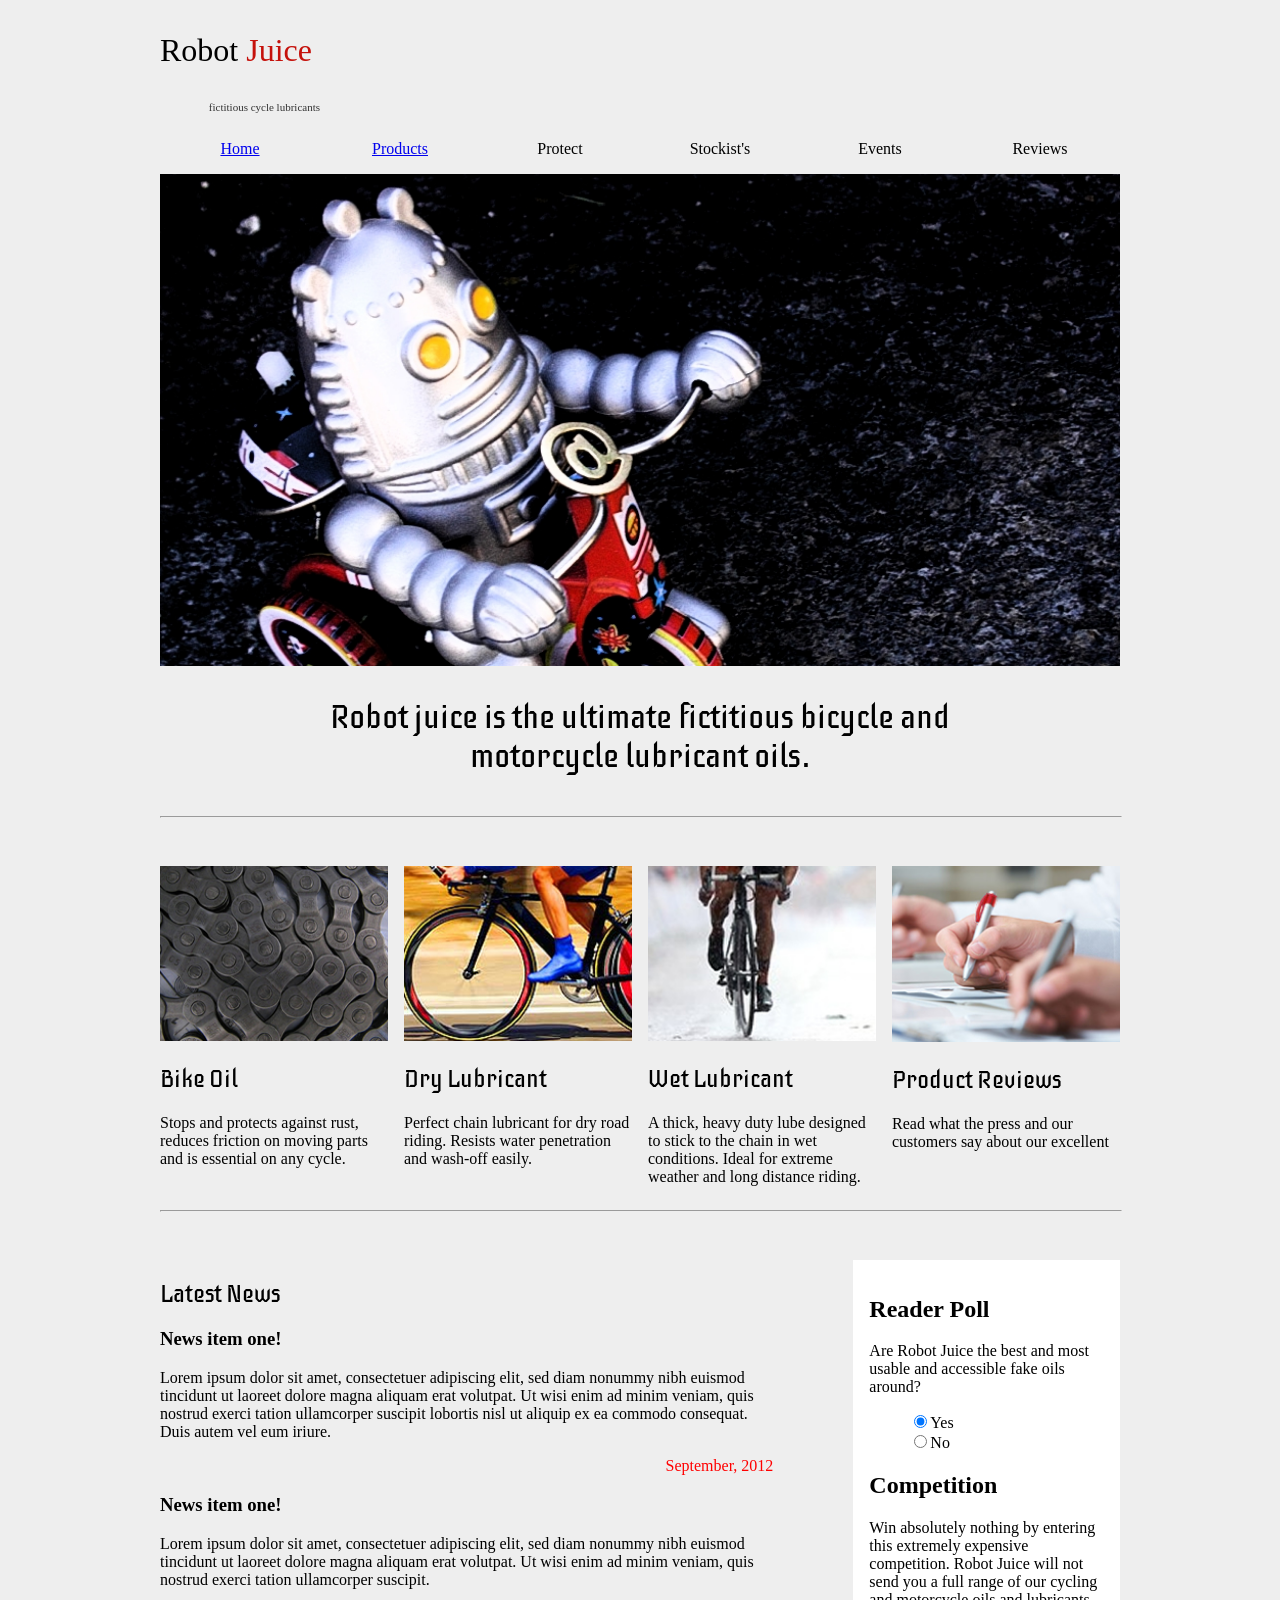
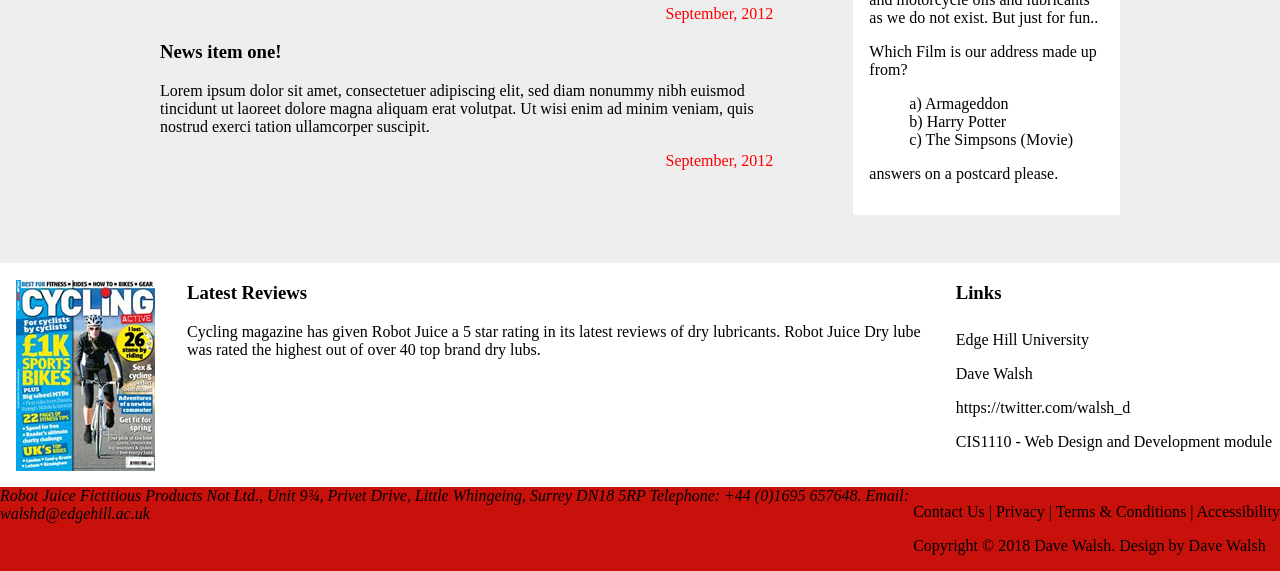
==== commit dff7b960: "Last commit  before submission" ====
--- a/index.html
+++ b/index.html
@@ -2,22 +2,28 @@
 <html lang="en">
     <head>
         <meta charset="utf-8">
-        <meta name="viewport" content="width=device-width, initial-scale=1">
+        <meta name="viewport" content="width=device-width, initial-scale=1"> <!--
+        Viewport set to screen width to accommodate for mobile devices
+        -->
         <link rel="stylesheet" href="grid.css">
-        <link rel="stylesheet" href="styles.css">
+        <link rel="stylesheet" href="styles.css"> <!--
+        Styles loaded after grid so they take precedence, a safety net in case of conflict
+        -->
         <script src="scripts.js" defer></script>
         <title>RobotJuice | Homepage</title>
     </head>
     <body>
-        <header class="siteBlocks">
+        <header class="siteBlocks"> <!--
+        The siteBlocks class is what defines the major chunks of the site vertically
+            -->
             <section class="logo">
                 <p id="bigLetter"><span>Robot </span>Juice</p>
                 <p id="smallLetter">fictitious cycle lubricants</p>
             </section>
             <nav>
                 <ul>
-                    <li>Home</li>
-                    <li>Products</li>
+                    <li><a href="index.html">Home</a></li>
+                    <li><a href="product.html">Products</a></li>
                     <li>Protect</li>
                     <li>Stockist's</li>
                     <li>Events</li>
--- a/grid.css
+++ b/grid.css
@@ -1,23 +1,46 @@
-body {
+/* This section of CSS is shared between the two pages. */
+
+body { /*
+    The entire website uses 8 grid columns as a baseline - 
+    6 for all the content and 1 on each side as visual margins.*/
     display: grid;
     grid-template-columns: repeat(8, 1fr);
 }
 
-.siteBlocks {
+.siteBlocks { /*
+    Limit all content on the website to within the
+    inner 6 columns.*/
     display: grid;
     grid-column: 2 / -2;
 }
 
-header nav ul {
+hr { /*
+Makes the horizontal bar/divider stick to the grid rules (not going over
+the first and last columns). */
+    display: grid;
+}
+
+header nav ul { /* 
+This makes the nav render horizontally, equally split among the 6 columns
+that the content takes up. */
     display: grid;
     grid-template-columns: repeat(6, 1fr);
 }
 
-.logo {
+.logo { /*
+Displays the entire logo as a block so the elements within it remain static
+as the viewport shrinks. Could not get it to work at this point in time. */
     display: block;
+    width: 10rem;
+    margin: 0;
+    padding: 0;
 }
 
-.banner {
+/* This secetion is used only by index.html */
+
+.banner { /*
+Gives the banner section 6 columns to line up with the 
+inner ones from its parent, which has the .siteBlocks class. */
     display: grid;
     grid-template-columns: repeat(6, 1fr);
 }
@@ -31,17 +54,17 @@
     font-size: 2rem;
 }
 
-.serviceList {
+.serviceList { /*
+Splits the services section into 4 equal fractions and leave a reasonable gap between them. */
     display: grid;
     grid-template-columns: repeat(4, 1fr);
     gap: 1rem;
 }
 
-hr {
-    display: grid;
-}
 
-.newsAndPoll {
+.newsAndPoll { /*
+The news & poll section is split into 6 equal columns, with 4 of them
+given to the Latest News section and 2 being given to the poll. */
     display: grid;
     grid-template-columns: repeat(6, 1fr);
     gap: 5rem;
@@ -58,11 +81,11 @@
 }
 
 /* This is here so that the footer and the aside can be targeted and have their background color changed
-while still keeping their contents constrained between the two outer columns. */
+while still keeping their contents constrained between the two outer columns. Very hacky solution and will 
+replace if I find a better solution. */
 aside.siteBlocks {
     display: grid;
     grid-column: 1 / -1;
-    grid-template-columns: subgrid;
 }
 
 aside.siteBlocks img {
@@ -80,7 +103,6 @@
 footer.siteBlocks {
     display: grid;
     grid-column: 1 / -1;
-    grid-template-columns: subgrid;
 }
 
 footer.siteBlocks address {
@@ -91,8 +113,26 @@
     grid-column: 6 / 9;
 }
 
-.logo {
+/* From here onwards, the CSS code is exclusively meant for product.html */
+
+.productImages {
     display: grid;
-    grid-template-columns: repeat(6, 1fr);
-    grid-column: 1 / 3;
-}+    grid-template-columns: 1fr 4fr;
+    grid-template-rows: repeat(3, 1fr);
+    gap: 1rem;
+    max-width: 50%;
+    padding: 1rem;
+    margin: 1rem;
+}
+
+.productThumbs {
+    grid-column: 1;
+    width: 100%;
+    cursor: pointer;
+}
+
+.mainProduct {
+    grid-column: 2;
+    grid-row: 1 / -1;
+    width: 100%;
+}
--- a/styles.css
+++ b/styles.css
@@ -34,7 +34,6 @@
 }
 
 hr {
-    size: 2;
     margin-bottom: 5%;
 }
 
@@ -79,14 +78,15 @@
 
 #bigLetter {
     font-size: 32px;
-    color: ;
+    color: #C5110B;
 }
 
 #bigLetter span {
-
+    color: #000000;
 }
 
 #smallLetter {
     font-size: 11px;
     text-align: right;
+    color: #333333;
 }
